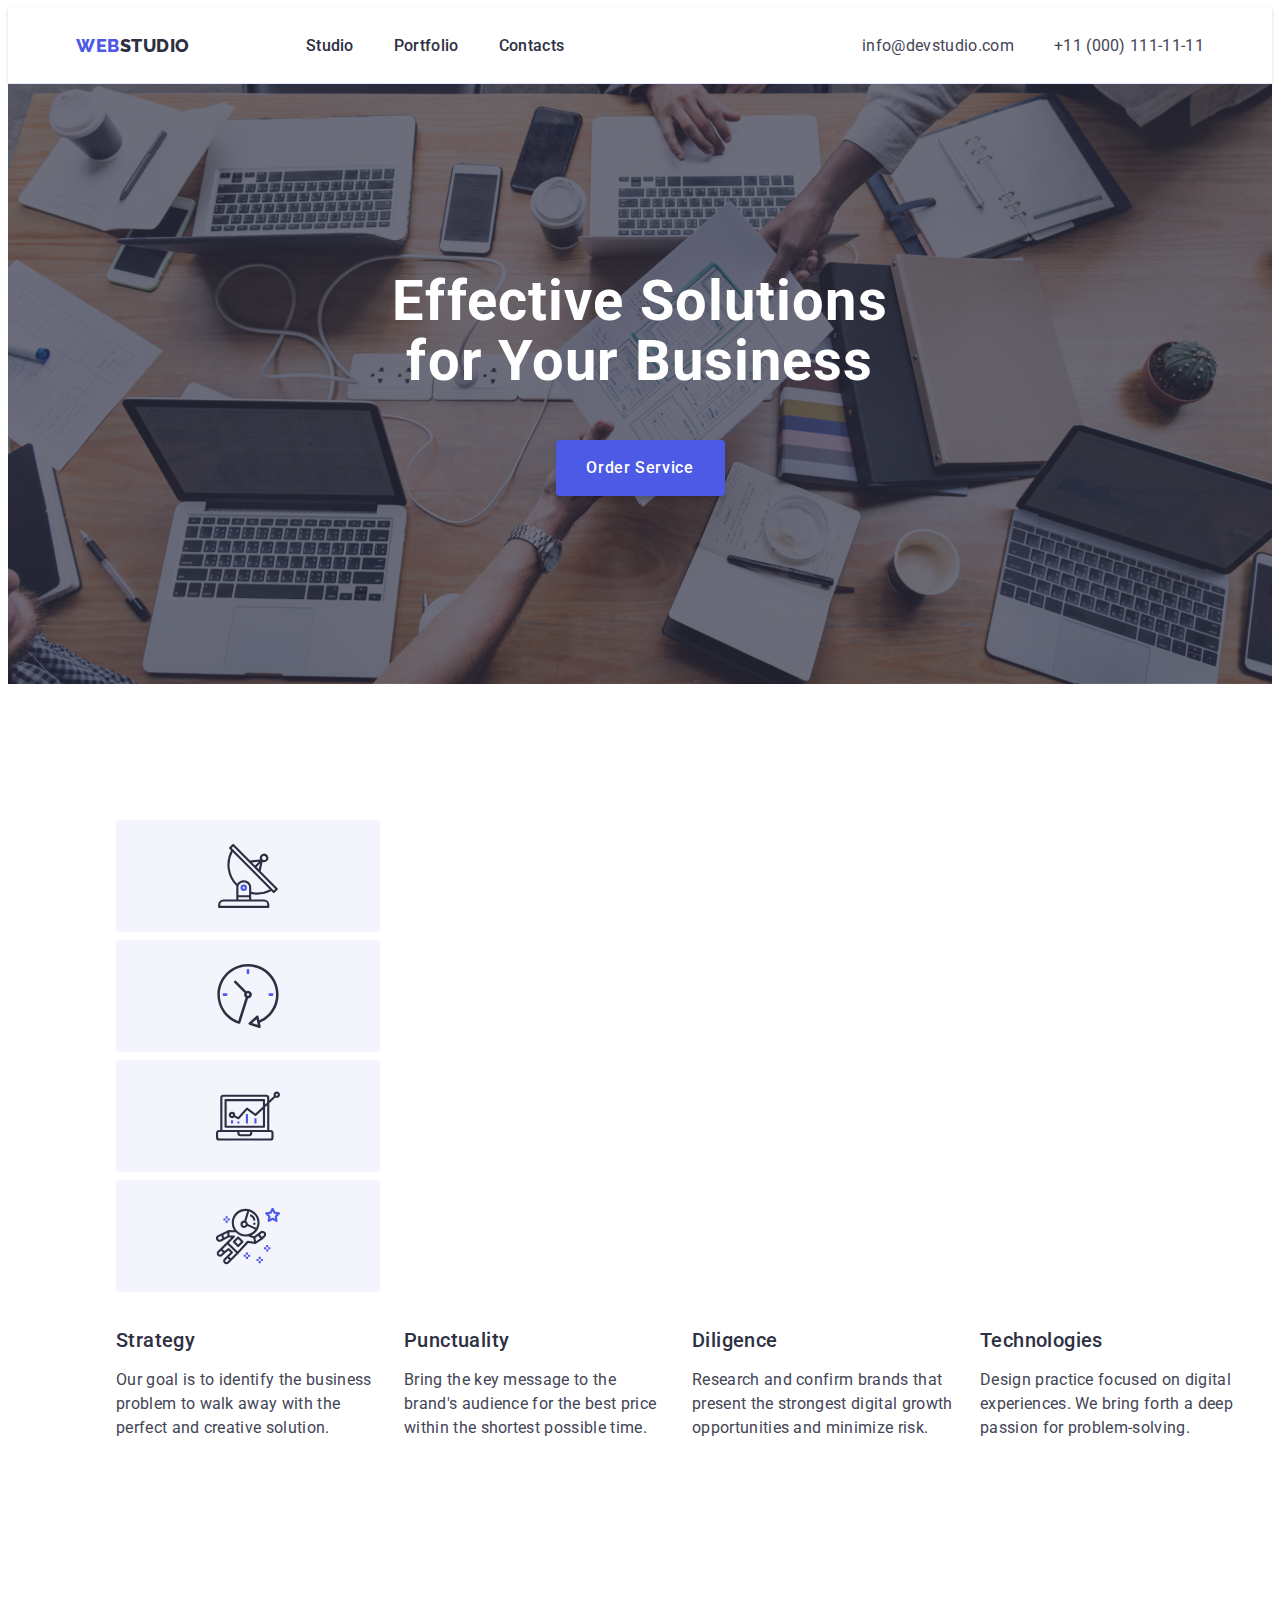
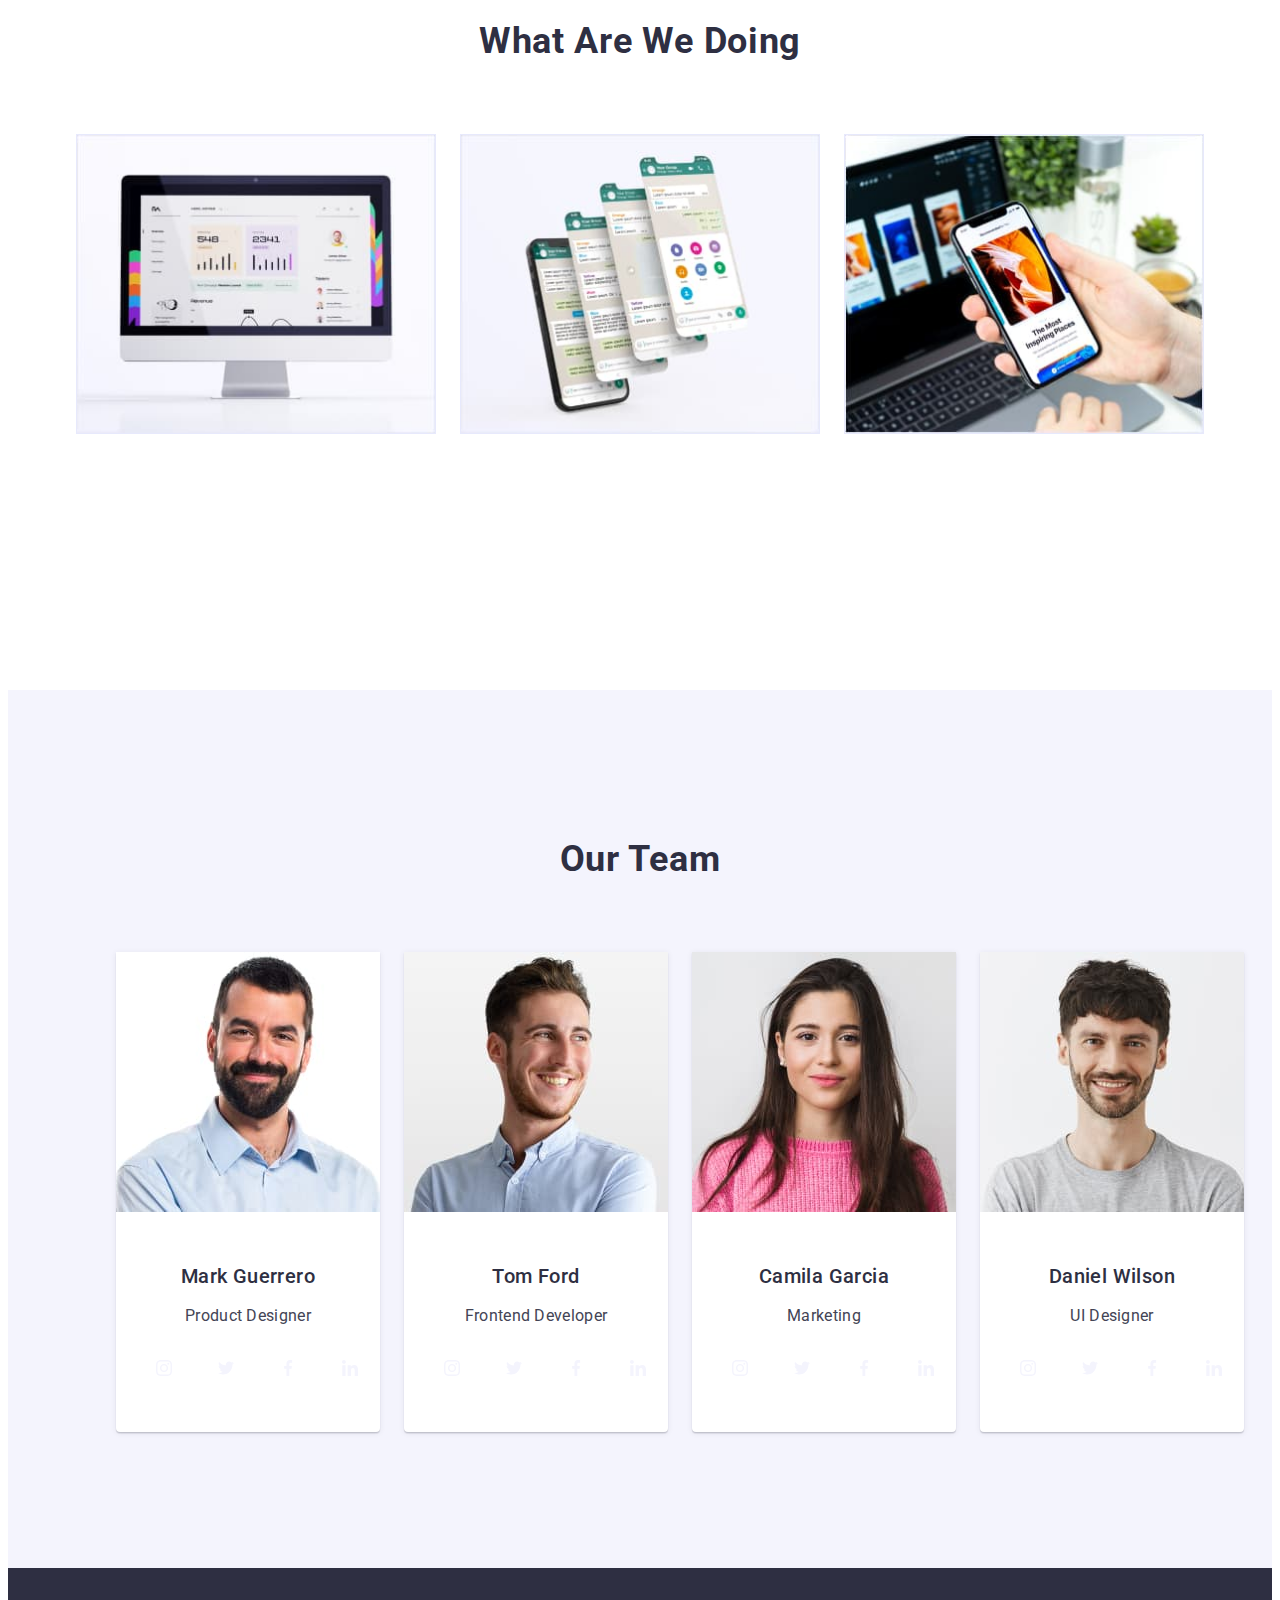
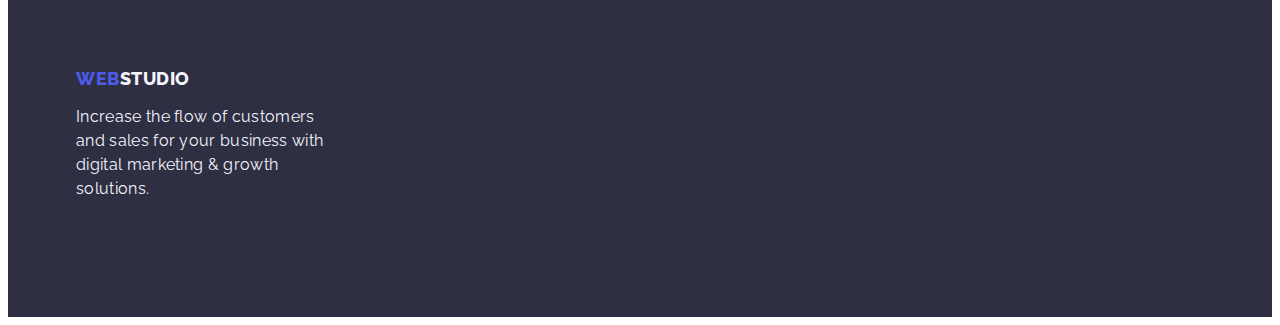
==== index.html @ eb7c5830 "Update index.html" ====
<!DOCTYPE html>
<html lang="en">
  <head>
    <meta charset="UTF-8" />
    <meta name="viewport" content="width=device-width, initial-scale=1.0" />
    <meta name="description" content="Effective Solutions for Your Business" />
    <meta
      name="keywords"
      content="webdesign, digital, content, frontend, marketing"
    />

    <link rel="preconnect" href="https://fonts.googleapis.com" />
    <link rel="preconnect" href="https://fonts.gstatic.com" crossorigin />
    <link
      href="https://fonts.googleapis.com/css2?family=Raleway:wght@100;700&family=Roboto:wght@400;500;700;900&display=swap"
      rel="stylesheet"
    />
    <title>WebStudio</title>
    <link
      rel="stylesheet"
      href="https://cdnjs.cloudflare.com/ajax/libs/modern-normalize/2.0.0/modern-normalize.min.css"
      integrity="sha512-4xo8blKMVCiXpTaLzQSLSw3KFOVPWhm/TRtuPVc4WG6kUgjH6J03IBuG7JZPkcWMxJ5huwaBpOpnwYElP/m6wg=="
      crossorigin="anonymous"
      referrerpolicy="no-referrer"
    />
    <link rel="stylesheet" href="./css/styles.css" />
  </head>
  <body>
    <!-- Hero Section -->
    <header class="header-section">
      <div class="header-container container">
        <nav class="header-navbar">
          <!-- Logo -->
          <a class="logo-web link" href="./index.html"
            >Web<span class="logo-studio">Studio</span></a
          >
          <!-- Navigation -->
          <ul class="header-navbar-list list">
            <li><a class="nav-link link" href="./index.html">Studio</a></li>
            <li>
              <a class="nav-link link" href="./portfolio.html">Portfolio</a>
            </li>
            <li><a class="nav-link link" href="">Contacts</a></li>
          </ul>
        </nav>
        <!-- Address -->
        <address class="header-address list">
          <ul class="hearder-address-elements list">
            <li>
              <a class="contact link" href="mailto:info@devstudio.com"
                >info@devstudio.com</a
              >
            </li>
            <li>
              <a class="contact link" href="tel:+110001111111"
                >+11 (000) 111-11-11</a
              >
            </li>
          </ul>
        </address>
      </div>
    </header>
    <main>
      <!-- Section 1 from Main -->
      <section class="first-section">
        <div class="container">
          <!-- Title -->
          <h1 class="first-section-title">
            Effective Solutions for Your Business
          </h1>
          <!-- Button -->
          <button type="button" class="first-section-button pointer">
            Order Service
          </button>
        </div>
      </section>
      <!-- Section 2 from Main -->
      <section class="second-section">
        <div class="container">
          <h2 class="visually-hidden">NU ESTE UN TITLU!</h2>
          <ul class="list">
            <li>
              <div class="svg-container">
                <svg width="64" height="64">
                  <use href="./images/icons.svg#icon-antenna-1" />
                </svg>
              </div>
            </li>
            <li>
              <div class="svg-container">
                <svg width="64" height="64">
                  <use href="./images/icons.svg#icon-clock-1" />
                </svg>
              </div>
            </li>
            <li>
              <div class="svg-container">
                <svg width="64" height="64">
                  <use href="./images/icons.svg#icon-diagram-1" />
                </svg>
              </div>
            </li>
            <li>
              <div class="svg-container">
                <svg width="64" height="64">
                  <use href="./images/icons.svg#icon-astronaut-1" />
                </svg>
              </div>
            </li>
          </ul>
          <ul class="second-section-list list">
            <li class="second-section-listli list">
              <h3 class="second-section-list-title">Strategy</h3>
              <p class="second-section-list-paragraf">
                Our goal is to identify the business problem to walk away with
                the perfect and creative solution.
              </p>
            </li>
            <li class="second-section-listli list">
              <h3 class="second-section-list-title">Punctuality</h3>
              <p class="second-section-list-paragraf">
                Bring the key message to the brand's audience for the best price
                within the shortest possible time.
              </p>
            </li>
            <li class="second-section-listli list">
              <h3 class="second-section-list-title">Diligence</h3>
              <p class="second-section-list-paragraf">
                Research and confirm brands that present the strongest digital
                growth opportunities and minimize risk.
              </p>
            </li>
            <li class="second-section-listli list">
              <h3 class="second-section-list-title">Technologies</h3>
              <p class="second-section-list-paragraf">
                Design practice focused on digital experiences. We bring forth a
                deep passion for problem-solving.
              </p>
            </li>
          </ul>
        </div>
      </section>
      <!-- Section 3 from Main -->
      <section class="third-section">
        <div class="container">
          <h2 class="third-section-main-title">What are we doing</h2>
          <ul class="third-section-list list">
            <li class="third-section-listli list">
              <img
                class="images"
                src="./images/rectangle1.jpg"
                alt="rectangle1"
                width="360"
              />
            </li>
            <li class="third-section-listli list">
              <img
                class="images"
                src="./images/rectangle2.jpg"
                alt="rectangle2"
                width="360"
              />
            </li>
            <li class="third-section-listli list">
              <img
                class="images"
                src="./images/rectangle3.jpg"
                alt="rectangle3"
                width="360"
              />
            </li>
          </ul>
        </div>
      </section>
      <!-- Section 4 from Main -->
      <section class="fourth-section-main">
        <div class="container">
          <h2 class="forth-section-main-title">Our Team</h2>
          <ul class="fourth-section-list list">
            <li class="fourth-section">
              <img
                class="images"
                src="./images/img1.jpg"
                alt="Mark Guerrero"
                width="264"
                height="260"
              />
              <div class="forth-section-div">
                <h3 class="forth-section-h-titles">Mark Guerrero</h3>
                <p class="forth-section-paragraf">Product Designer</p>
                <ul class="social-media list">
                  <li class="social-media-icons">
                    <a href="social-media-link">
                    <svg width="16" height="16" class="social-media-icon-fill">
                      <use href="./images/icons.svg#icon-instagram-2" />
                    </svg>
                  </a>
                  </li>
                  <li class="social-media-icons">
                    <a href="social-media-link">
                    <svg width="16" height="16" class="social-media-icon-fill">
                      <use href="./images/icons.svg#icon-twitter-1" />
                    </svg>
                  </a>
                  </li>
                  <li class="social-media-icons">
                    <a href="social-media-link">
                    <svg width="16" height="16" class="social-media-icon-fill">
                      <use href="./images/icons.svg#icon-facebook-1" />
                    </svg>
                  </a>
                  </li>
                  <li class="social-media-icons">
                    <a href="social-media-link">
                    <svg width="16" height="16" class="social-media-icon-fill">
                      <use href="./images/icons.svg#icon-linkedin-1" />
                    </svg>
                  </a>
                  </li>
                </ul>
              </div>
            </li>
            <li class="fourth-section">
              <img
                class="images"
                src="./images/img2.jpg"
                alt="Tom Ford"
                width="264"
                height="260"
              />
              <div class="forth-section-div">
                <h3 class="forth-section-h-titles">Tom Ford</h3>
                <p class="forth-section-paragraf">Frontend Developer</p>
                <ul class="social-media list">
                  <li class="social-media-icons">
                    <a href="social-media-link">
                    <svg width="16" height="16" class="social-media-icon-fill">
                      <use href="./images/icons.svg#icon-instagram-2" />
                    </svg>
                  </a>
                  </li>
                  <li class="social-media-icons">
                    <a href="social-media-link">
                    <svg width="16" height="16" class="social-media-icon-fill">
                      <use href="./images/icons.svg#icon-twitter-1" />
                    </svg>
                  </a>
                  </li>
                  <li class="social-media-icons">
                    <a href="social-media-link">
                    <svg width="16" height="16" class="social-media-icon-fill">
                      <use href="./images/icons.svg#icon-facebook-1" />
                    </svg>
                  </a>
                  </li>
                  <li class="social-media-icons">
                    <a href="social-media-link">
                    <svg width="16" height="16" class="social-media-icon-fill">
                      <use href="./images/icons.svg#icon-linkedin-1" />
                    </svg>
                  </a>
                  </li>
                </ul>
              </div>
            </li>
            <li class="fourth-section">
              <img
                class="images"
                src="./images/img3.jpg"
                alt="Camila Garcia"
                width="264"
                height="260"
              />
              <div class="forth-section-div">
                <h3 class="forth-section-h-titles">Camila Garcia</h3>
                <p class="forth-section-paragraf">Marketing</p>
                <ul class="social-media list">
                  <li class="social-media-icons">
                    <a href="social-media-link">
                    <svg width="16" height="16" class="social-media-icon-fill">
                      <use href="./images/icons.svg#icon-instagram-2" />
                    </svg>
                  </a>
                  </li>
                  <li class="social-media-icons">
                    <a href="social-media-link">
                    <svg width="16" height="16" class="social-media-icon-fill">
                      <use href="./images/icons.svg#icon-twitter-1" />
                    </svg>
                  </a>
                  </li>
                  <li class="social-media-icons">
                    <a href="social-media-link">
                    <svg width="16" height="16" class="social-media-icon-fill">
                      <use href="./images/icons.svg#icon-facebook-1" />
                    </svg>
                  </a>
                  </li>
                  <li class="social-media-icons">
                    <a href="social-media-link">
                    <svg width="16" height="16" class="social-media-icon-fill">
                      <use href="./images/icons.svg#icon-linkedin-1" />
                    </svg>
                  </a>
                  </li>
                </ul>
              </div>
            </li>
            <li class="fourth-section">
              <img
                class="images"
                src="./images/img4.jpg"
                alt="Daniel Wilson"
                width="264"
                height="260"
              />
              <div class="forth-section-div">
                <h3 class="forth-section-h-titles">Daniel Wilson</h3>
                <p class="forth-section-paragraf">UI Designer</p>
                <ul class="social-media list">
                  <li class="social-media-icons">
                    <a href="social-media-link">
                    <svg width="16" height="16" class="social-media-icon-fill">
                      <use href="./images/icons.svg#icon-instagram-2" />
                    </svg>
                  </a>
                  </li>
                  <li class="social-media-icons">
                    <a href="social-media-link">
                    <svg width="16" height="16" class="social-media-icon-fill">
                      <use href="./images/icons.svg#icon-twitter-1" />
                    </svg>
                  </a>
                  </li>
                  <li class="social-media-icons">
                    <a href="social-media-link">
                    <svg width="16" height="16" class="social-media-icon-fill">
                      <use href="./images/icons.svg#icon-facebook-1" />
                    </svg>
                  </a>
                  </li>
                  <li class="social-media-icons">
                    <a href="social-media-link">
                    <svg width="16" height="16" class="social-media-icon-fill">
                      <use href="./images/icons.svg#icon-linkedin-1" />
                    </svg>
                  </a>
                  </li>
                </ul>
              </div>
            </li>
          </ul>
        </div>
      </section>
    </main>
    <!-- Footer -->
    <footer class="footer">
      <div class="container">
        <a class="logo-web-footer logo-web link" href="./index.html"
          >Web<span class="logo-studio-footer">Studio</span>
        </a>
        <p class="footer-paragraf">
          Increase the flow of customers and sales for your business with
          digital marketing & growth solutions.
        </p>
      </div>
    </footer>
  </body>
</html>
---- css/styles.css ----
:root {
  --header-font-family: "Roboto", sans-serif;
  --logo-font-family: "Raleway", sans-serif;
  --brand-color-navy-blue: #2e2f42;
  --brand-color-iris: #4d5ae5;
  --brand-color-slate: #434455;
  --brand-color-ocean: #404bbf;
  --brand-color-cloud: #f4f4fd;
  --brand-color-cornflower: #e7e9fc;
}
/* Global styles */
body {
  background-color: #ffffffff;
  font-family: var(--header-font-family);
  color: var(--brand-color-slate);
}

*,
::before,
::after {
  box-sizing: border-box;
}

/* Classes */
.list {
  list-style: none;
}

.link:hover,
.link:focus {
  color: var(--brand-color-ocean);
}

.images {
  display: block;
  max-width: 100%;
}

.header-section {
  border-bottom: 1px solid var(--brand-color-cornflower);
  box-shadow: 0px 2px 1px rgba(46, 47, 66, 0.08),
    0px 1px 1px rgba(46, 47, 66, 0.16), 0px 1px 6px rgba(46, 47, 66, 0.08);
}

.header-container {
  display: flex;
  align-items: center;
  padding: 24px 156px;
  justify-content: space-between;
}

.container {
  width: 1158px;
  margin: 0 auto;
  padding: 0 15px;
}

.header-navbar {
  display: flex;
  align-items: center;
}

.header-navbar-list {
  display: flex;
  gap: 40px;
}

.logo-web {
  display: inline-block;
  font-weight: 800;
  font-size: 18px;
  line-height: 1.17;
  letter-spacing: 0.54px;
  color: var(--brand-color-iris);
  font-family: "Raleway", sans-serif;
  text-transform: uppercase;
  text-decoration: none;
  margin-right: 76px;
}

.logo-studio {
  color: var(--brand-color-navy-blue);
  font-size: 18px;
  line-height: 1.17;
  letter-spacing: 0.54px;
  text-transform: uppercase;
  font-weight: 800px;
  font-family: var(--logo-font-family);
}

.header-navbar-list {
  display: flex;
  margin-top: 25.5px;
  margin-bottom: 25.5px;
}

.nav-link {
  color: var(--brand-color-navy-blue);
  font-size: 16px;
  font-weight: 500;
  line-height: 24px;
  letter-spacing: 0.02em;
  text-decoration: none;
  padding: 24px 0;
}

.nav-link:hover {
  color: var(--brand-color-ocean);
}

.nav-link:focus {
  color: var(--brand-color-ocean);
}

.header-address {
  color: var(--brand-color-slate);
  font-style: normal;
  font-size: 16px;
  line-height: 150%;
  letter-spacing: 0.32px;
}

.hearder-address-elements {
  display: flex;
  gap: 40px;
  padding-left: 251px;
}

.header-address:hover,
.header-address:focus {
  color: var(--brand-color-cloud);
}
.contact {
  color: var(--brand-color-slate);
  font-size: 16px;
  font-weight: 400;
  line-height: 24px;
  letter-spacing: 0.02em;
  font-style: normal;
  text-decoration: none;
}

.row-list {
  background-color: #ffffffff;
}

.button-filters {
  font-family: var(--header-font-family);
  border: none;
  color: var(--brand-color-iris);
  font-size: 16px;
  font-weight: 500;
  line-height: 1.5;
  letter-spacing: 0.04em;
  cursor: pointer;
  background: var(--brand-color-cloud);
  padding: 12px 24px;
  border: 1px solid var(--brand-color-cornflower);
  border-radius: 4px;
}

.button-filters:hover,
.button-filters:focus {
  background: var(--brand-color-ocean);
  color: #ffffffff;
  border: 0px solid rgba(0, 0, 0, 0);
  box-shadow: 0px 3px 1px rgba(0, 0, 0, 0.1), 0px 2px 1px rgba(0, 0, 0, 0.08),
    0px 2px 2px rgba(0, 0, 0, 0.12);
  box-shadow: 0px 3px 1px rgba(0, 0, 0, 0.1), 0px 2px 1px rgba(0, 0, 0, 0.08),
    0px 2px 2px rgba(0, 0, 0, 0.12);
}

.pointer {
  cursor: pointer;
}

.row-one {
  display: block;
  text-decoration: none;
}

.row-one:hover,
.row-one:focus {
  box-shadow: 0px 1px 6px rgba(46, 47, 66, 0.08),
    0px 1px 1px rgba(46, 47, 66, 0.16), 0px 2px 1px rgba(46, 47, 66, 0.08);
  box-shadow: 0px 1px 6px rgba(46, 47, 66, 0.08),
    0px 1px 1px rgba(46, 47, 66, 0.16), 0px 2px 1px rgba(46, 47, 66, 0.08);
}

.row-header {
  color: var(--brand-color-navy-blue);
  font-size: 20px;
  font-weight: 500;
  line-height: 1.2;
  letter-spacing: 0.4px;
  font-style: normal;
  margin-bottom: 8px;
}

.row-paragraf {
  color: var(--brand-color-slate);
  font-size: 16px;
  font-weight: 400;
  line-height: 1.5;
  letter-spacing: 0.32px;
  font-style: normal;
}

/* Portfolio */

.porfolio-main-section {
  padding-top: 96px;
  padding-bottom: 120px;
}

.portfolio-button-list {
  display: flex;
  justify-content: center;
  gap: 24px;
  margin-bottom: 72px;
}

.portfolio-button-sublist {
  display: flex;
  justify-content: center;
  align-items: center;
}

.portfolio-row-section-list {
  display: flex;
  flex-wrap: wrap;
  column-gap: 24px;
  row-gap: 48px;
}

.portfolio-row-list {
  flex-basis: calc((100% - 48px) / 3);
  text-decoration: none;
}

.portfolio-div-section {
  padding: 32px 16px;
  border: 1px solid var(--brand-color-cornflower);
  border-top: none;
}

/* Footer symols */

.footer {
  font-family: var(--logo-font-family);
  background-color: var(--brand-color-navy-blue);
  display: flex;
  padding: 100px 0;
}

.logo-web-footer {
  display: inline-block;
}

.footer-paragraf {
  color: var(--brand-color-cloud);
  font-size: 16px;
  font-style: normal;
  font-weight: 400;
  line-height: 1.5;
  letter-spacing: 0.32px;
  width: 264px;
}

.logo-studio-footer {
  color: var(--brand-color-cloud);
  font-size: 18px;
  font-style: "Raleway", sans-serif;
  line-height: 1.17;
  letter-spacing: 0.54px;
  text-transform: uppercase;
  font-weight: 800px;
  font-family: "Raleway", sans-serif;
  margin-bottom: 16px;
}

/* index.html */

/* Section 1 from main - index.html */

.first-section {
  --header-image-bg-color: rgba(46, 47, 66, 0.7);

  background-image: linear-gradient(
      var(--header-image-bg-color),
      var(--header-image-bg-color)
    ),
    url("../images/people-office1.jpg");
  background-repeat: no-repeat;
  background-position: center;
  background-size: cover;
  color: white;
  display: flex;
  text-align: center;
  padding: 188px 0;
  max-width: 1440px;
}

.first-section-title {
  font-family: var(--header-font-family);
  font-size: 56px;
  font-style: normal;
  text-align: center;
  font-weight: 700;
  line-height: 1.07;
  letter-spacing: 0.02em;
  max-width: 496px;
  padding-bottom: 48px;
  margin: 0 auto;
}

.first-section-button {
  font-family: var(--header-font-family);
  font-size: 16px;
  font-weight: 500;
  line-height: 24px;
  letter-spacing: 0.04em;
  background-color: var(--brand-color-iris);
  color: #ffffff;
  display: block;
  min-width: 169px;
  height: 56px;
  border: none;
  border-radius: 4px;
  box-shadow: 0px 4px 4px 0px rgba(0, 0, 0, 0.15);
  margin: 0 auto;
}

.first-section-button:hover,
.first-section-button:focus {
  background-color: var(--brand-color-ocean);
}
/* Section 2 from main - index.html */

.second-section {
  padding: 120px 0px;
  display: flex;
  flex-direction: row;
}

.svg-container {
  display: flex;
  align-items: center;
  justify-content: center;
  width: 264px;
  height: 112px;
  background-color: var(--brand-color-cloud);
  border-radius: 4px;
  margin-bottom: 8px;
}

.visually-hidden {
  position: absolute;
  width: 1px;
  height: 1px;
  margin: -1px;
  border: 0;
  padding: 0;
  white-space: nowrap;
  clip-path: inset(100%);
  clip: rect(0 0 0 0);
  overflow: hidden;
}

.second-section-list {
  display: flex;
  gap: 24px;
}

.second-section-listli {
  width: calc((100% - 72px) / 4);
  width: 100%;
  min-width: 264px;
  flex-direction: column;
  align-items: flex-start;
  gap: 8px;
}

.second-section-list-title {
  font-weight: 500;
  font-size: 20px;
  line-height: 1.2;
  letter-spacing: 0.4px;
  color: var(--brand-color-navy-blue);
  font-style: normal;
  background-color: #ffffffff;
  margin-bottom: 8px;
}

.second-section-list-paragraf {
  font-size: 16px;
  font-style: normal;
  font-weight: 400;
  line-height: 1.5;
  letter-spacing: 0.32px;
  color: var(--brand-color-slate);
}

/* Section 3 from main - index.html */

.third-section {
  display: flex;
  flex-direction: column;
  flex-wrap: wrap;
  padding-bottom: 120px;
}

.third-section-main-title {
  font-size: 36px;
  line-height: 1.11;
  letter-spacing: 0.72px;
  text-transform: capitalize;
  color: var(--brand-color-navy-blue);
  text-align: center;
  display: flex;
  flex-direction: column;
  margin-bottom: 72px;
}

.third-section-list {
  display: flex;
  flex-direction: row;
  width: 1128px;
  gap: 24px;
  justify-content: center;
  align-items: center;
  padding-bottom: 120px;
  padding-left: 156px;
  padding-right: 156px;
}

.third-section-listli {
  width: calc((100% - 48px) / 3);
  width: 100%;
  min-width: 360px;
  border: 1px solid var(--brand-color-cornflower);
  display: inline-flex;
  flex-direction: column;
  align-items: flex-start;
}

/* Section 4 from main - index.html */

.fourth-section-main {
  background: var(--brand-color-cloud);
  padding: 120px 0;
}

.fourth-section-list {
  background-color: var(--brand-color-cloud);
  display: flex;
  gap: 24px;
}

.fourth-section {
  background-color: #ffffffff;
  border-radius: 0px 0px 4px 4px;
  box-shadow: 0px 2px 1px 0px rgba(46, 47, 66, 0.08),
    0px 1px 1px 0px rgba(46, 47, 66, 0.16),
    0px 1px 6px 0px rgba(46, 47, 66, 0.08);
  width: calc((100% - 48px) / 3);
  width: 100%;
  min-width: 264px;
}

.forth-section-main-title {
  color: var(--brand-color-navy-blue);
  font-size: 36px;
  font-weight: 700px;
  line-height: 1.11;
  letter-spacing: 0.72px;
  text-align: center;
  text-transform: capitalize;
  margin-bottom: 72px;
}

.fourth-section-list {
  display: flex;
  flex-direction: row;
  gap: 24px;
}

.forth-section-div {
  padding: 32px 0;
}

.forth-section-h-titles {
  color: var(--brand-color-navy-blue);
  text-align: center;
  font-family: var(--header-font-family);
  font-size: 20px;
  font-weight: 500;
  line-height: 1.2;
  letter-spacing: 0.4px;
  margin-bottom: 8px;
}

.forth-section-paragraf {
  color: var(--brand-color-slate);
  text-align: center;
  font-family: var(--header-font-family);
  line-height: 150%;
  letter-spacing: 0.32px;
  margin-bottom: 32px;
}

.social-media {
  display: flex;
  justify-content: center;
  gap: 24px;
}

.social-media-icons {
  width: 40px;
  height: 40px;
}

.social-media-link {
  width: 100%;
  height: 100%;
  background-color: var(--brand-color-iris);
  border-radius: 50%;
  display: flex;
  align-items: center;
  align-items: center;
}

.social-media-link:hover,
.social-media-link:focus {
  background-color: var(--brand-color-ocean);
  background-color: var(--brand-color-ocean);
}

.social-media-icon-fill {
  fill: var(--brand-color-cloud);
}
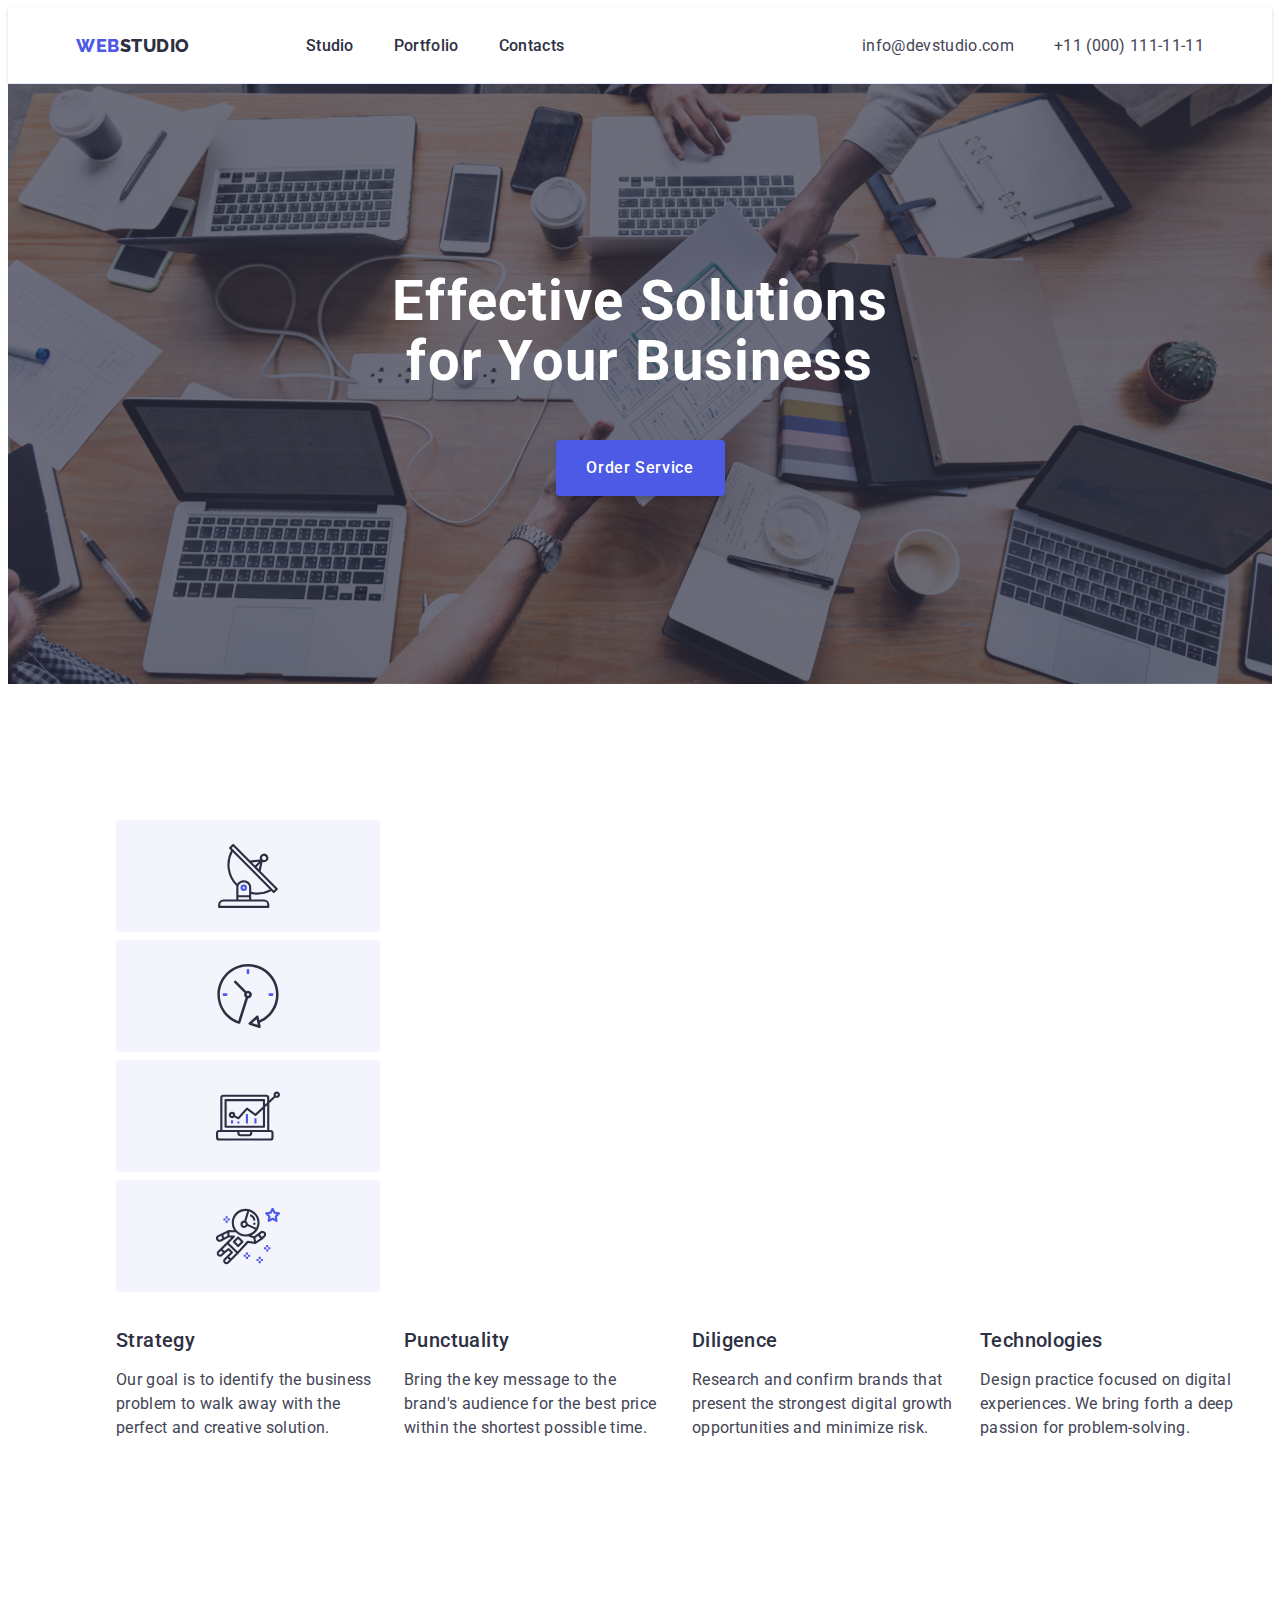
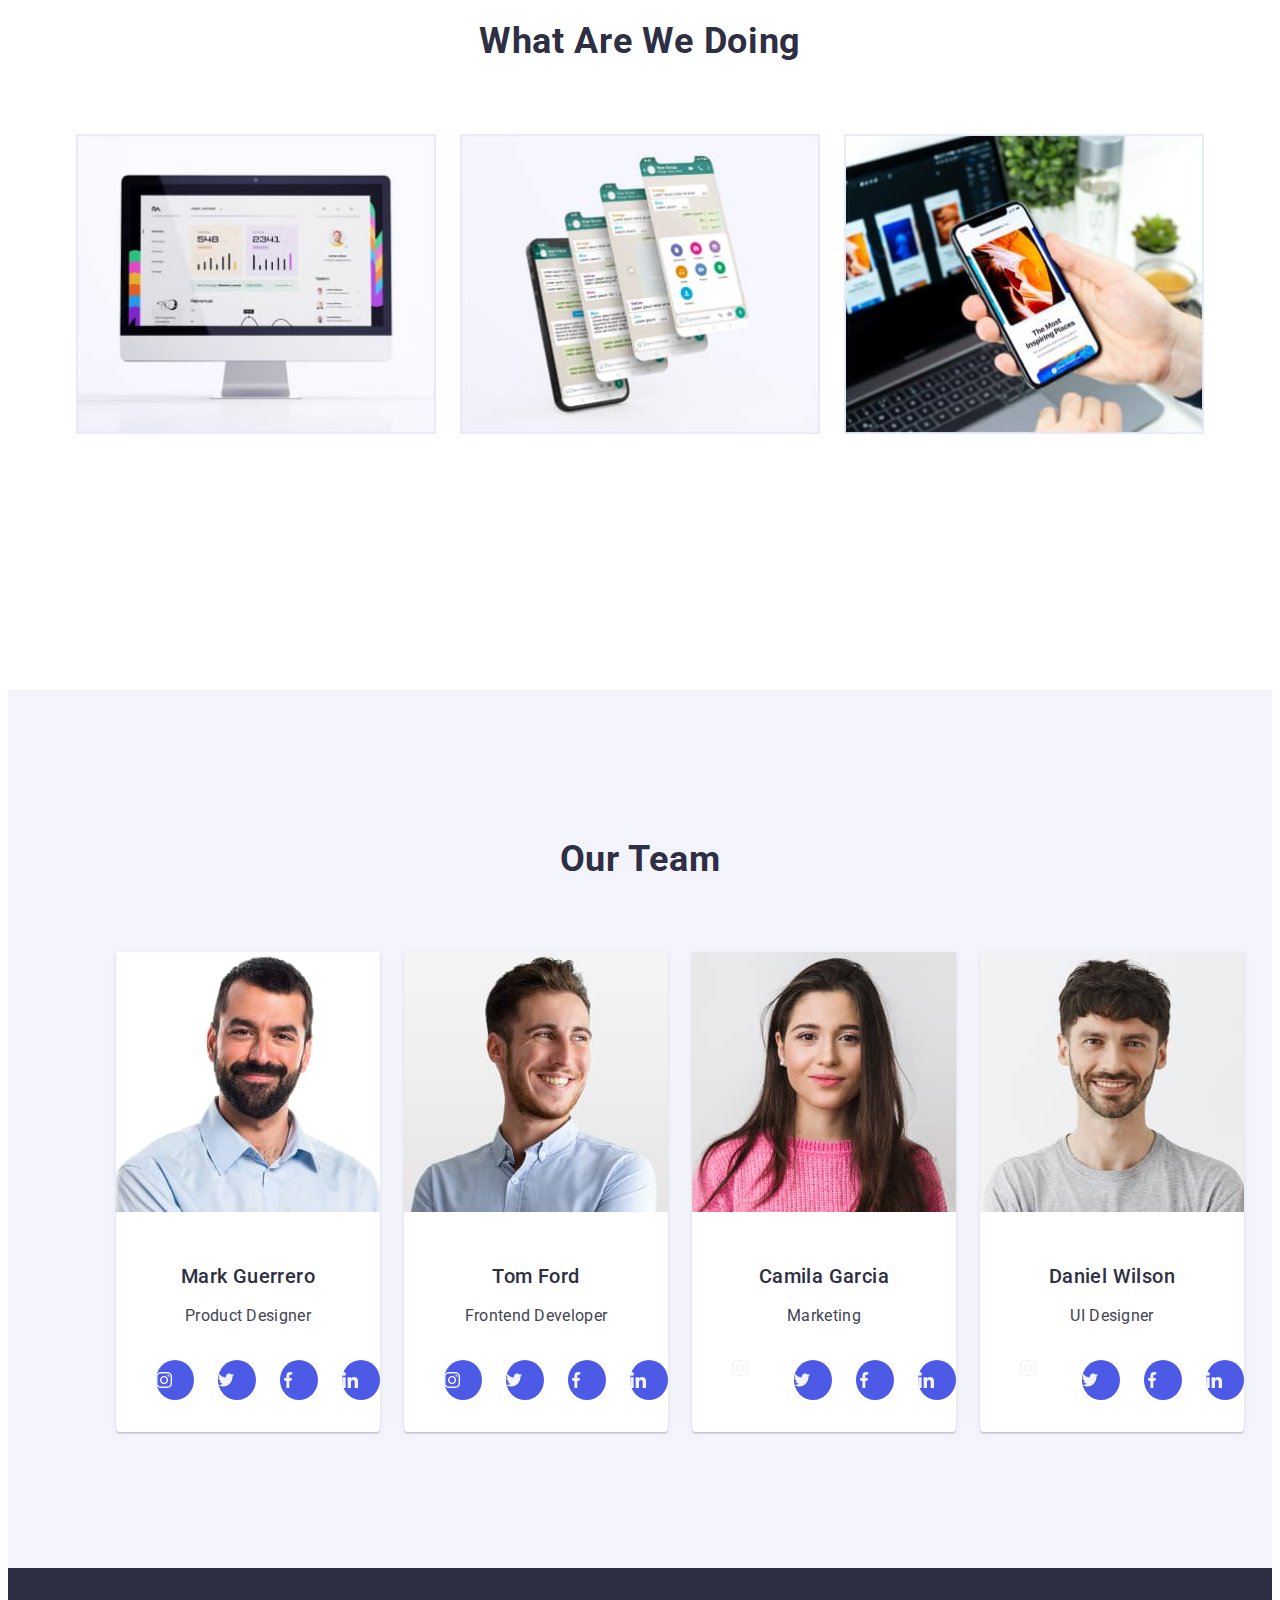
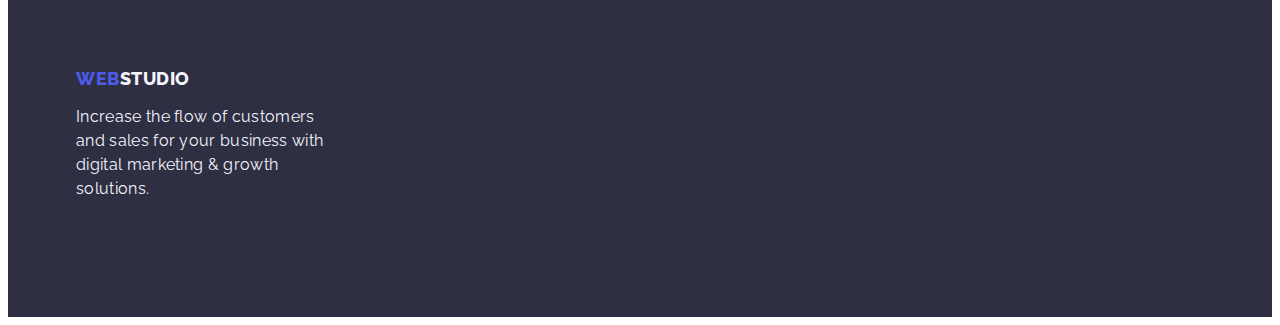
==== commit 1c97ce09: "Update index.html" ====
--- a/index.html
+++ b/index.html
@@ -190,28 +190,28 @@
                 <p class="forth-section-paragraf">Product Designer</p>
                 <ul class="social-media list">
                   <li class="social-media-icons">
-                    <a href="social-media-link">
+                    <a href="" class="social-media-link">
                     <svg width="16" height="16" class="social-media-icon-fill">
                       <use href="./images/icons.svg#icon-instagram-2" />
                     </svg>
                   </a>
                   </li>
                   <li class="social-media-icons">
-                    <a href="social-media-link">
+                    <a href="" class="social-media-link">
                     <svg width="16" height="16" class="social-media-icon-fill">
                       <use href="./images/icons.svg#icon-twitter-1" />
                     </svg>
                   </a>
                   </li>
                   <li class="social-media-icons">
-                    <a href="social-media-link">
+                    <a href="" class="social-media-link">
                     <svg width="16" height="16" class="social-media-icon-fill">
                       <use href="./images/icons.svg#icon-facebook-1" />
                     </svg>
                   </a>
                   </li>
                   <li class="social-media-icons">
-                    <a href="social-media-link">
+                    <a href="" class="social-media-link">
                     <svg width="16" height="16" class="social-media-icon-fill">
                       <use href="./images/icons.svg#icon-linkedin-1" />
                     </svg>
@@ -233,28 +233,28 @@
                 <p class="forth-section-paragraf">Frontend Developer</p>
                 <ul class="social-media list">
                   <li class="social-media-icons">
-                    <a href="social-media-link">
+                    <a href="" class="social-media-link">
                     <svg width="16" height="16" class="social-media-icon-fill">
                       <use href="./images/icons.svg#icon-instagram-2" />
                     </svg>
                   </a>
                   </li>
                   <li class="social-media-icons">
-                    <a href="social-media-link">
+                    <a href="" class="social-media-link">
                     <svg width="16" height="16" class="social-media-icon-fill">
                       <use href="./images/icons.svg#icon-twitter-1" />
                     </svg>
                   </a>
                   </li>
                   <li class="social-media-icons">
-                    <a href="social-media-link">
+                    <a href="" class="social-media-link">
                     <svg width="16" height="16" class="social-media-icon-fill">
                       <use href="./images/icons.svg#icon-facebook-1" />
                     </svg>
                   </a>
                   </li>
                   <li class="social-media-icons">
-                    <a href="social-media-link">
+                    <a href="" class="social-media-link">
                     <svg width="16" height="16" class="social-media-icon-fill">
                       <use href="./images/icons.svg#icon-linkedin-1" />
                     </svg>
@@ -283,21 +283,21 @@
                   </a>
                   </li>
                   <li class="social-media-icons">
-                    <a href="social-media-link">
+                    <a href="" class="social-media-link">
                     <svg width="16" height="16" class="social-media-icon-fill">
                       <use href="./images/icons.svg#icon-twitter-1" />
                     </svg>
                   </a>
                   </li>
                   <li class="social-media-icons">
-                    <a href="social-media-link">
+                    <a href="" class="social-media-link">
                     <svg width="16" height="16" class="social-media-icon-fill">
                       <use href="./images/icons.svg#icon-facebook-1" />
                     </svg>
                   </a>
                   </li>
                   <li class="social-media-icons">
-                    <a href="social-media-link">
+                    <a href="" class="social-media-link">
                     <svg width="16" height="16" class="social-media-icon-fill">
                       <use href="./images/icons.svg#icon-linkedin-1" />
                     </svg>
@@ -326,21 +326,21 @@
                   </a>
                   </li>
                   <li class="social-media-icons">
-                    <a href="social-media-link">
+                    <a href="" class="social-media-link">
                     <svg width="16" height="16" class="social-media-icon-fill">
                       <use href="./images/icons.svg#icon-twitter-1" />
                     </svg>
                   </a>
                   </li>
                   <li class="social-media-icons">
-                    <a href="social-media-link">
+                    <a href="" class="social-media-link">
                     <svg width="16" height="16" class="social-media-icon-fill">
                       <use href="./images/icons.svg#icon-facebook-1" />
                     </svg>
                   </a>
                   </li>
                   <li class="social-media-icons">
-                    <a href="social-media-link">
+                    <a href="" class="social-media-link">
                     <svg width="16" height="16" class="social-media-icon-fill">
                       <use href="./images/icons.svg#icon-linkedin-1" />
                     </svg>
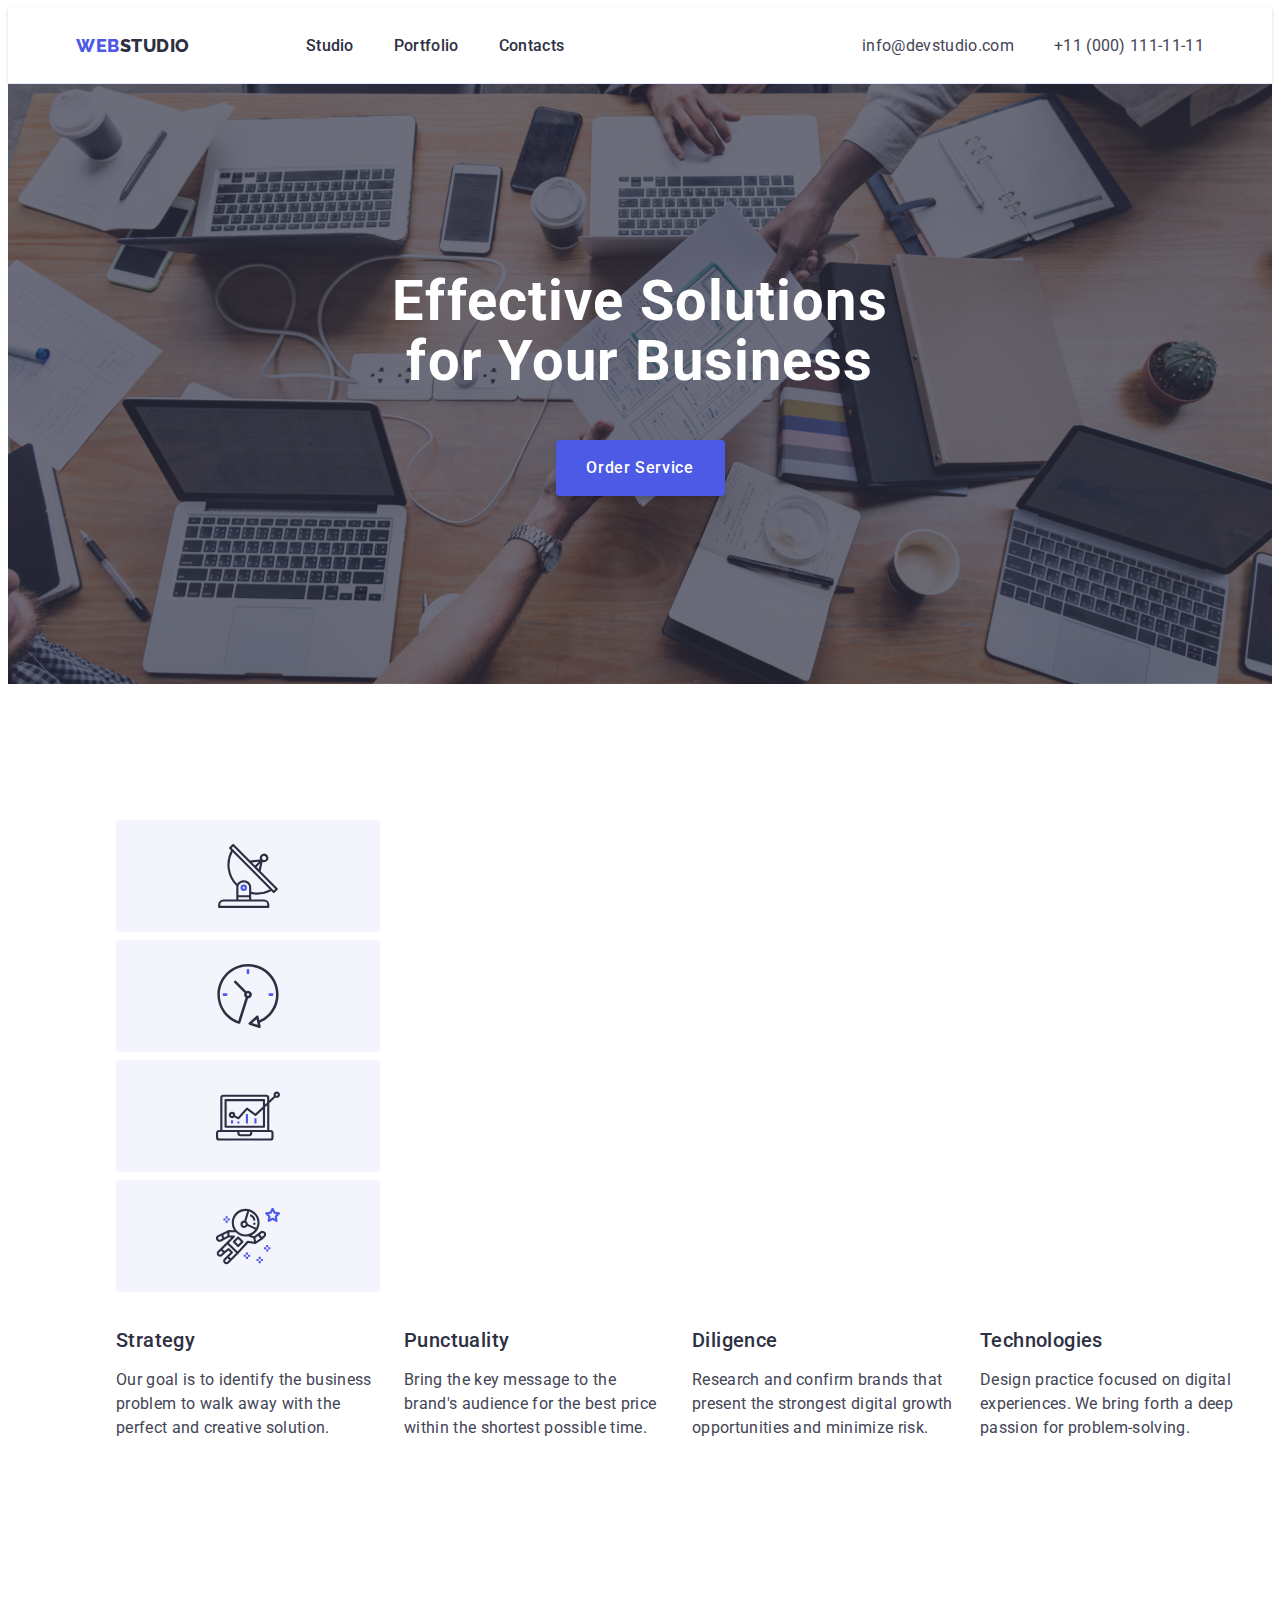
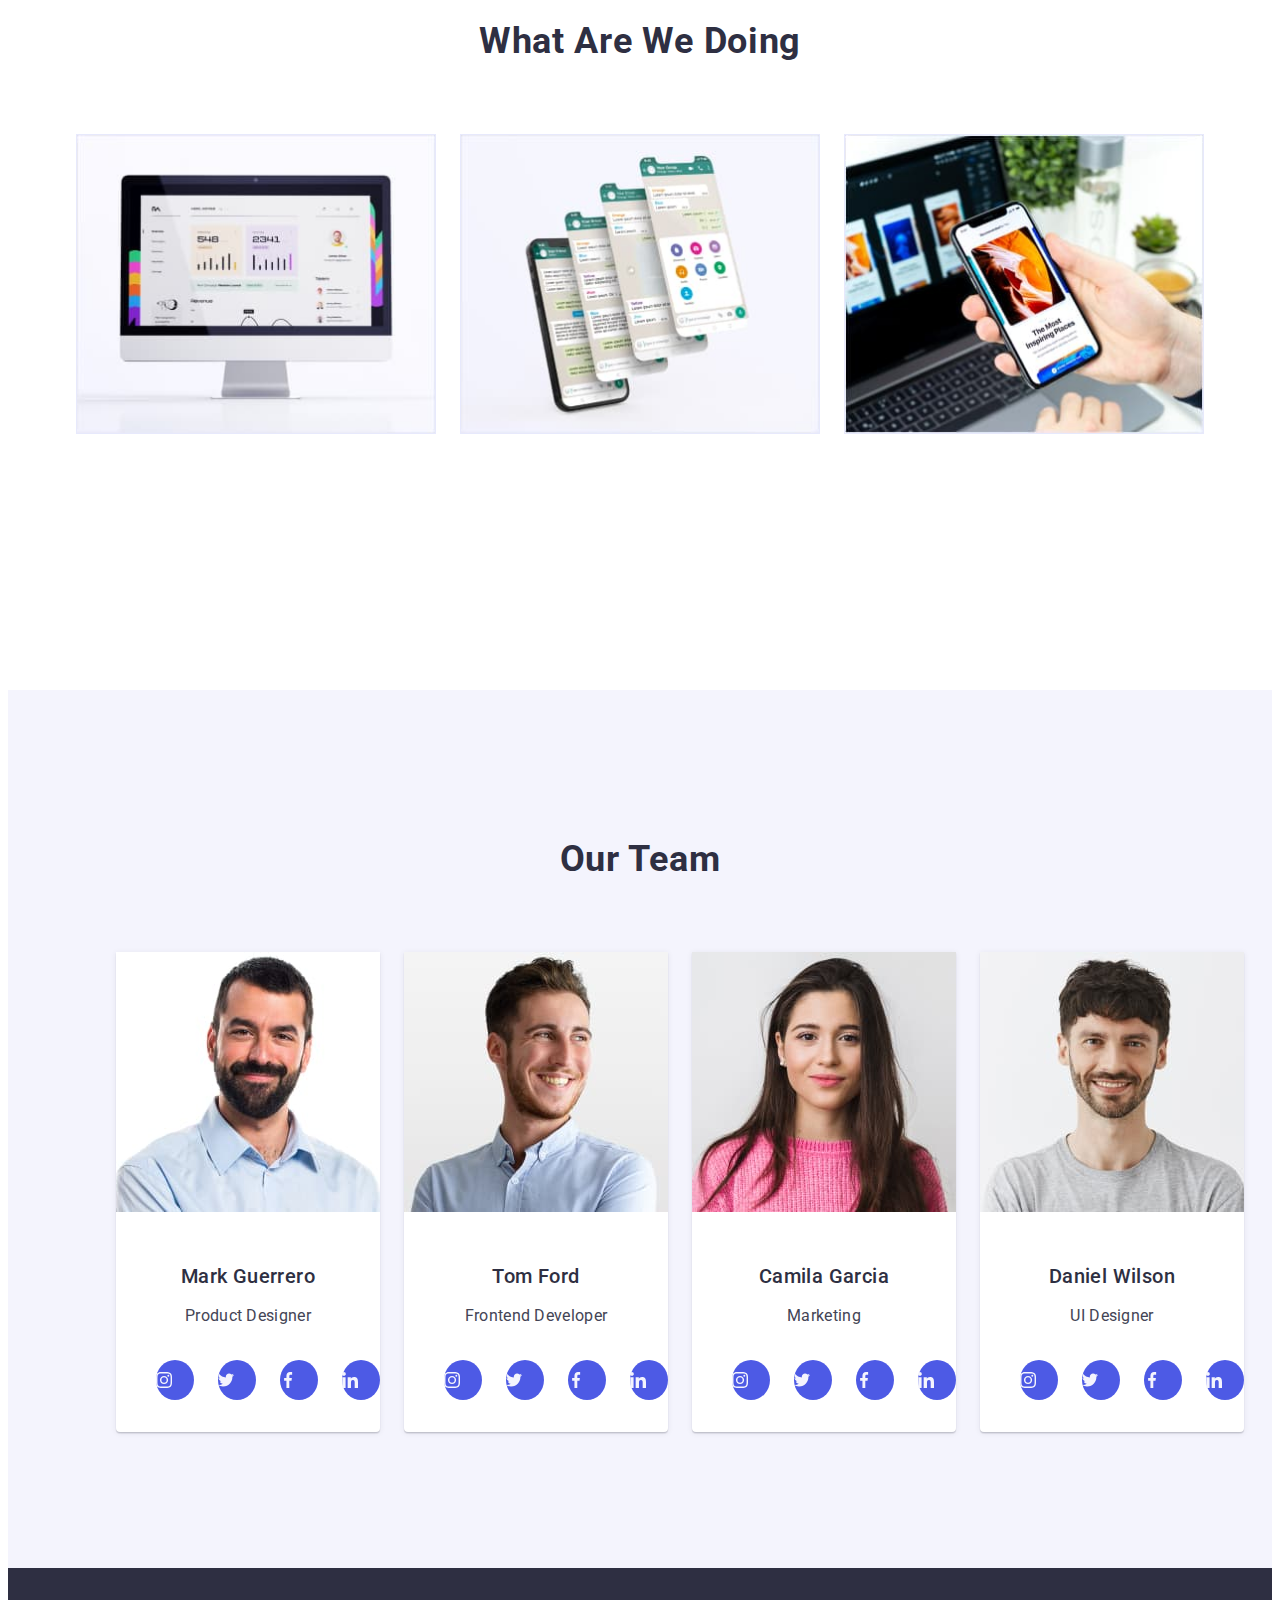
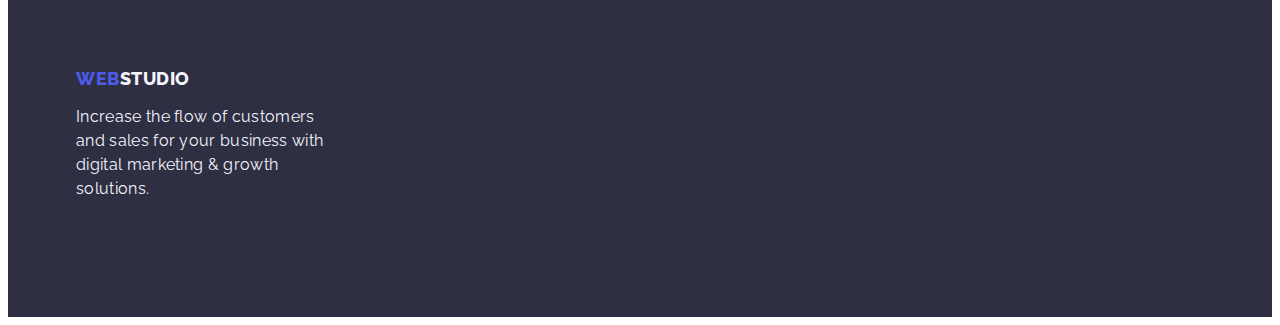
==== commit 59bd7399: "Update index.html" ====
--- a/index.html
+++ b/index.html
@@ -276,7 +276,7 @@
                 <p class="forth-section-paragraf">Marketing</p>
                 <ul class="social-media list">
                   <li class="social-media-icons">
-                    <a href="social-media-link">
+                    <a href="" class="social-media-link">
                     <svg width="16" height="16" class="social-media-icon-fill">
                       <use href="./images/icons.svg#icon-instagram-2" />
                     </svg>
@@ -319,7 +319,7 @@
                 <p class="forth-section-paragraf">UI Designer</p>
                 <ul class="social-media list">
                   <li class="social-media-icons">
-                    <a href="social-media-link">
+                    <a href="" class="social-media-link">
                     <svg width="16" height="16" class="social-media-icon-fill">
                       <use href="./images/icons.svg#icon-instagram-2" />
                     </svg>
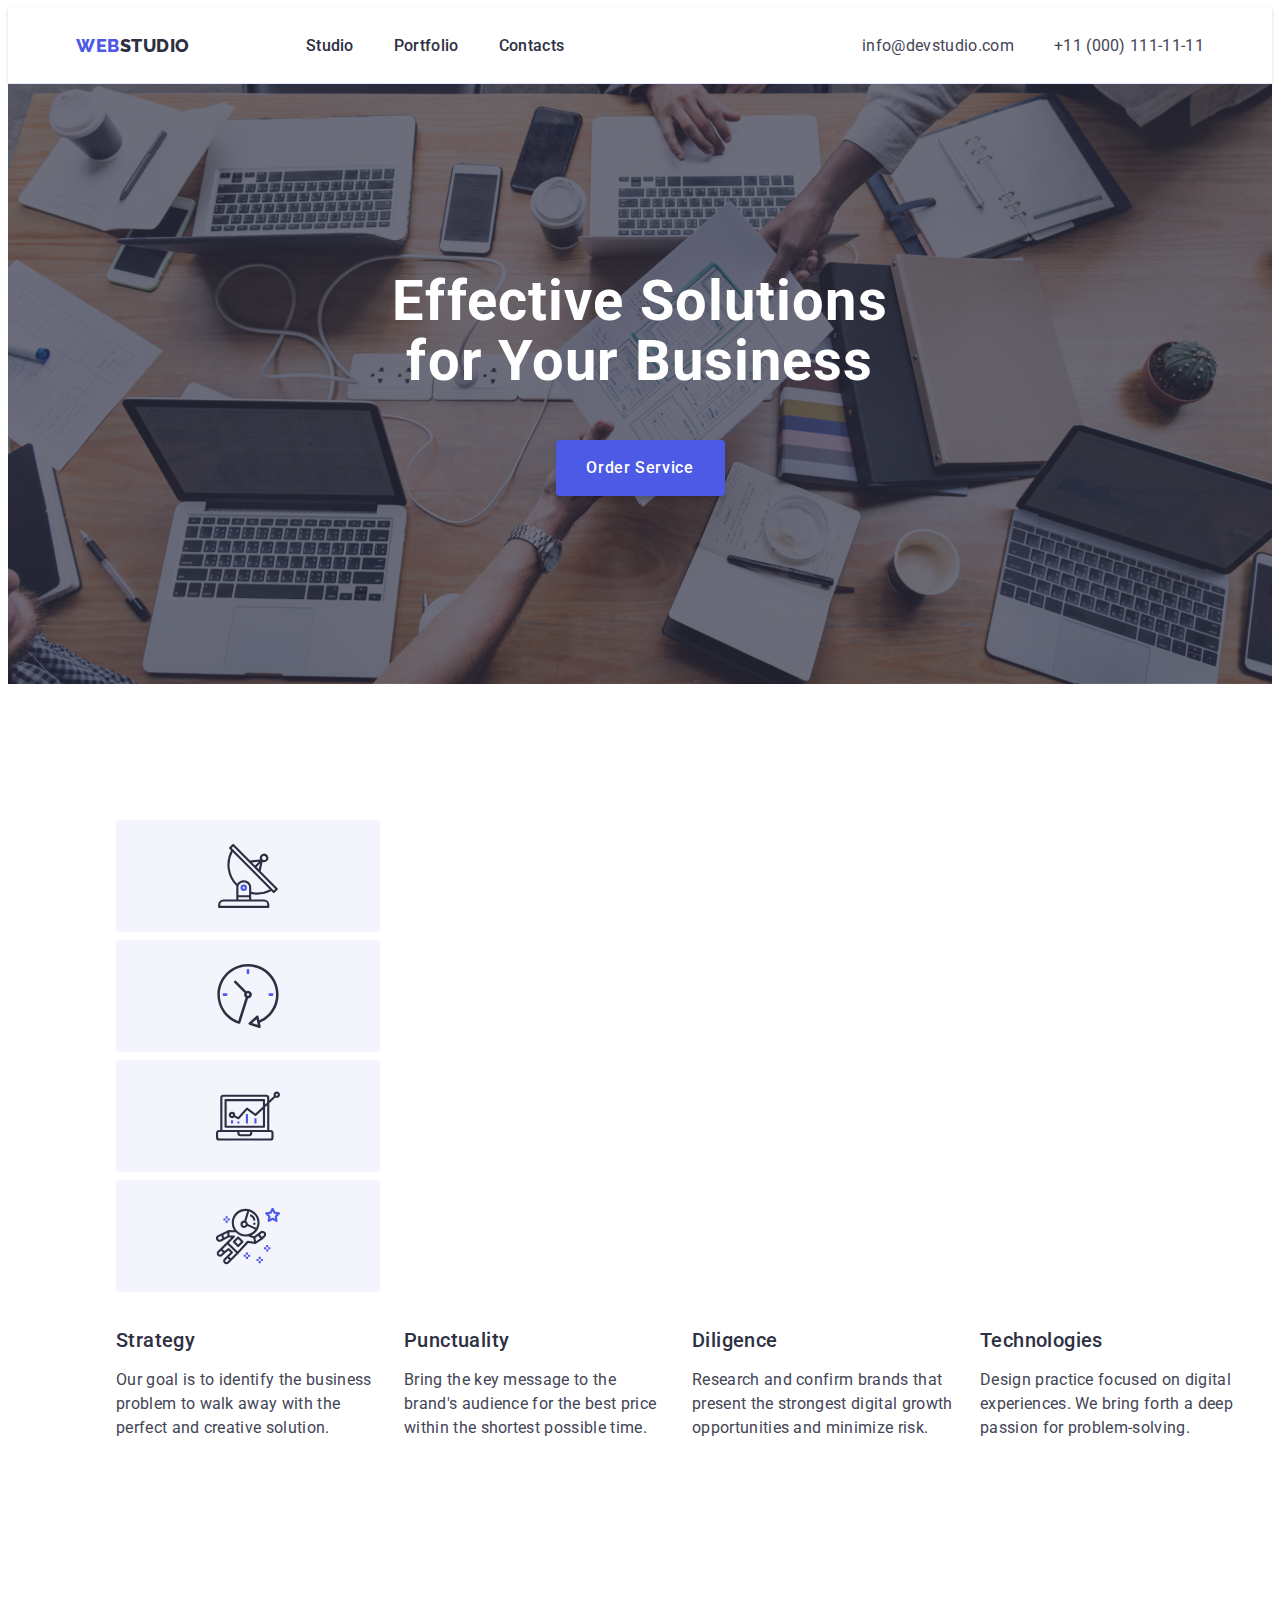
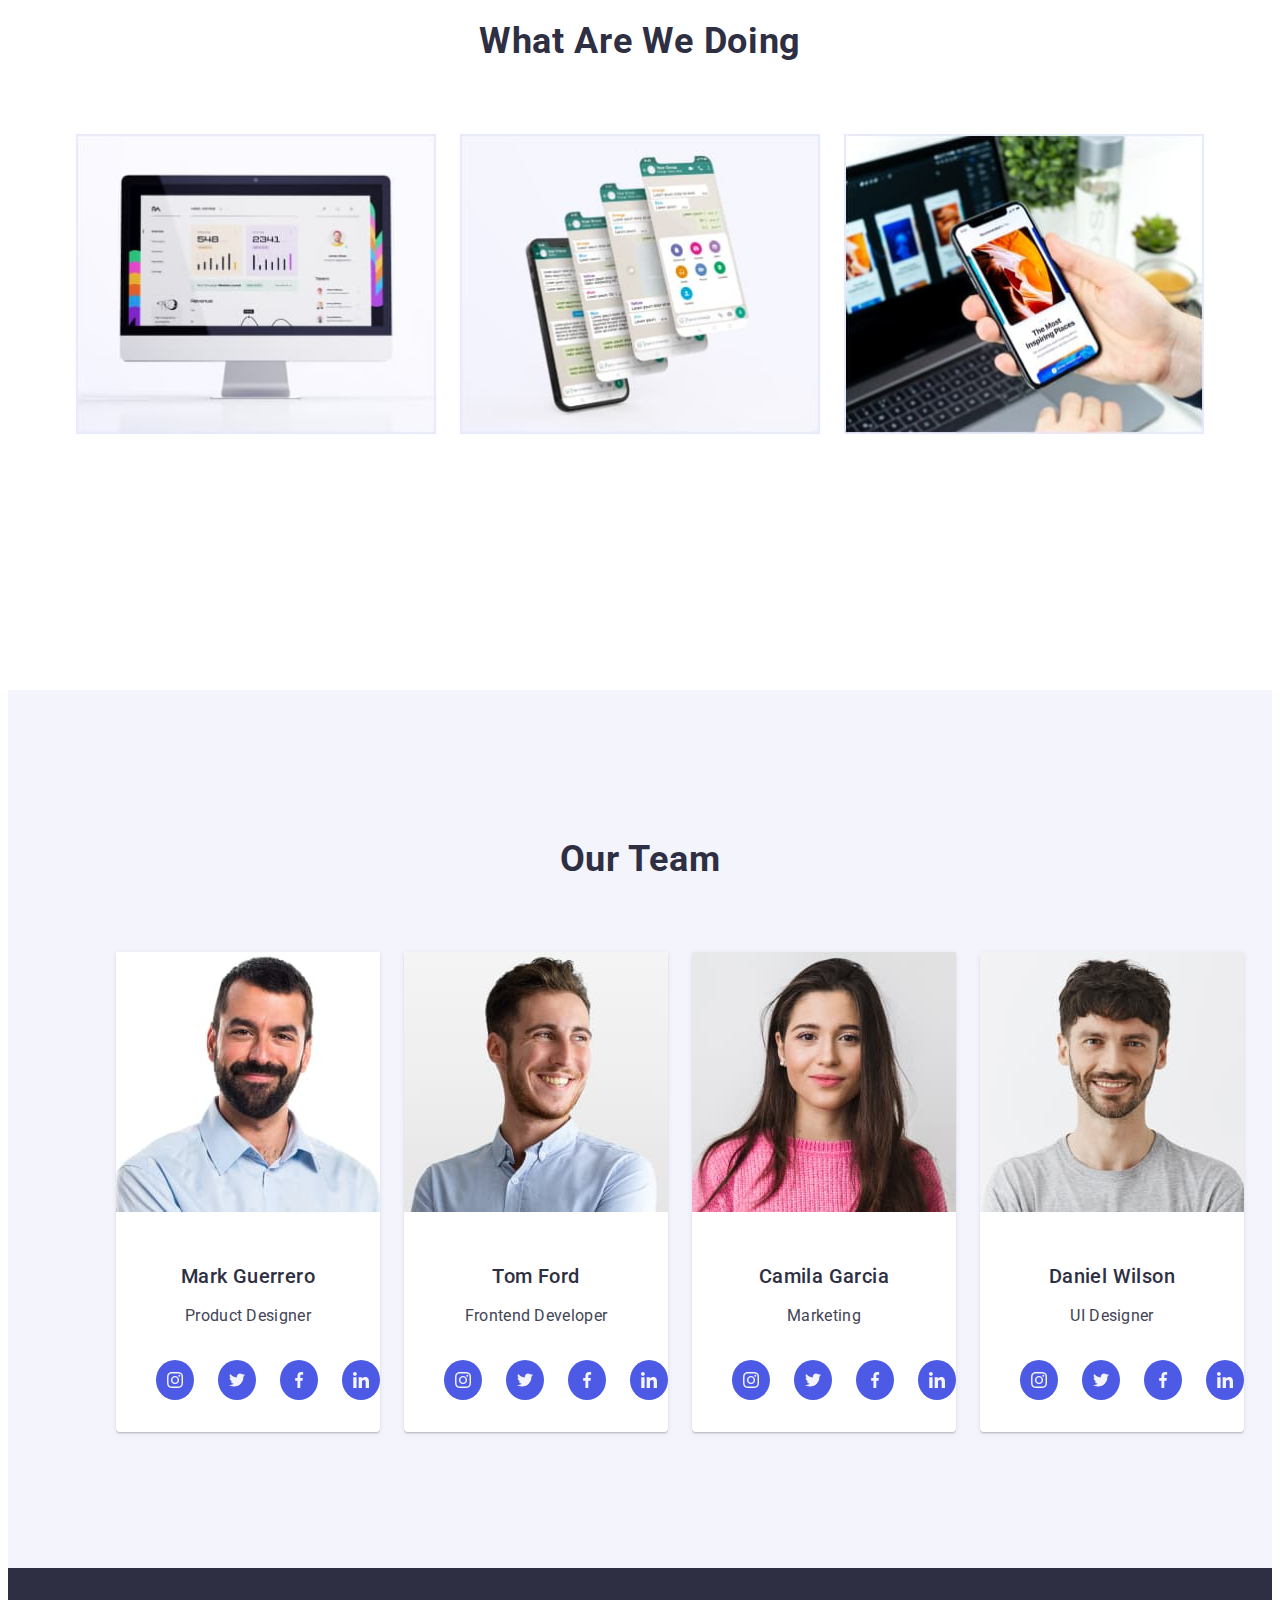
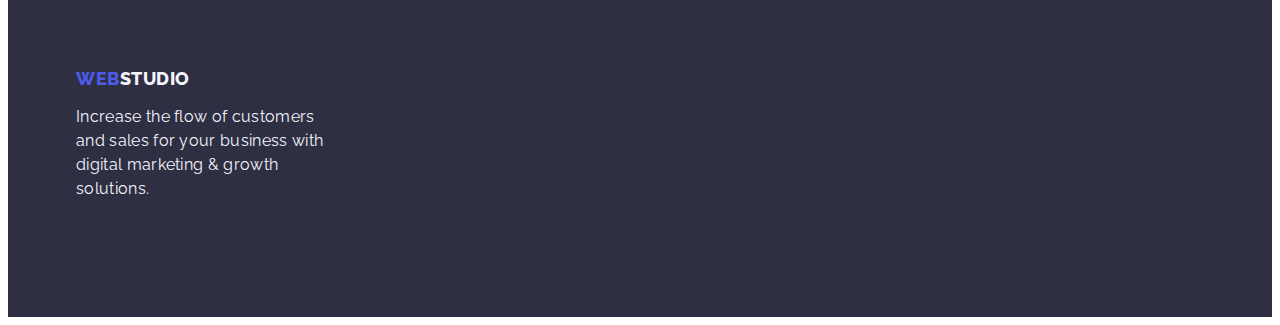
==== commit 868c00b9: "Update index.html" ====
--- a/index.html
+++ b/index.html
@@ -194,7 +194,7 @@
                     <svg width="16" height="16" class="social-media-icon-fill">
                       <use href="./images/icons.svg#icon-instagram-2" />
                     </svg>
-                  </a>
+                    </a>
                   </li>
                   <li class="social-media-icons">
                     <a href="" class="social-media-link">
--- a/css/styles.css
+++ b/css/styles.css
@@ -299,6 +299,7 @@
   text-align: center;
   padding: 188px 0;
   max-width: 1440px;
+  margin-inline: auto;
 }
 
 .first-section-title {
@@ -526,6 +527,7 @@
   background-color: var(--brand-color-iris);
   border-radius: 50%;
   display: flex;
+  justify-content: center;
   align-items: center;
   align-items: center;
 }
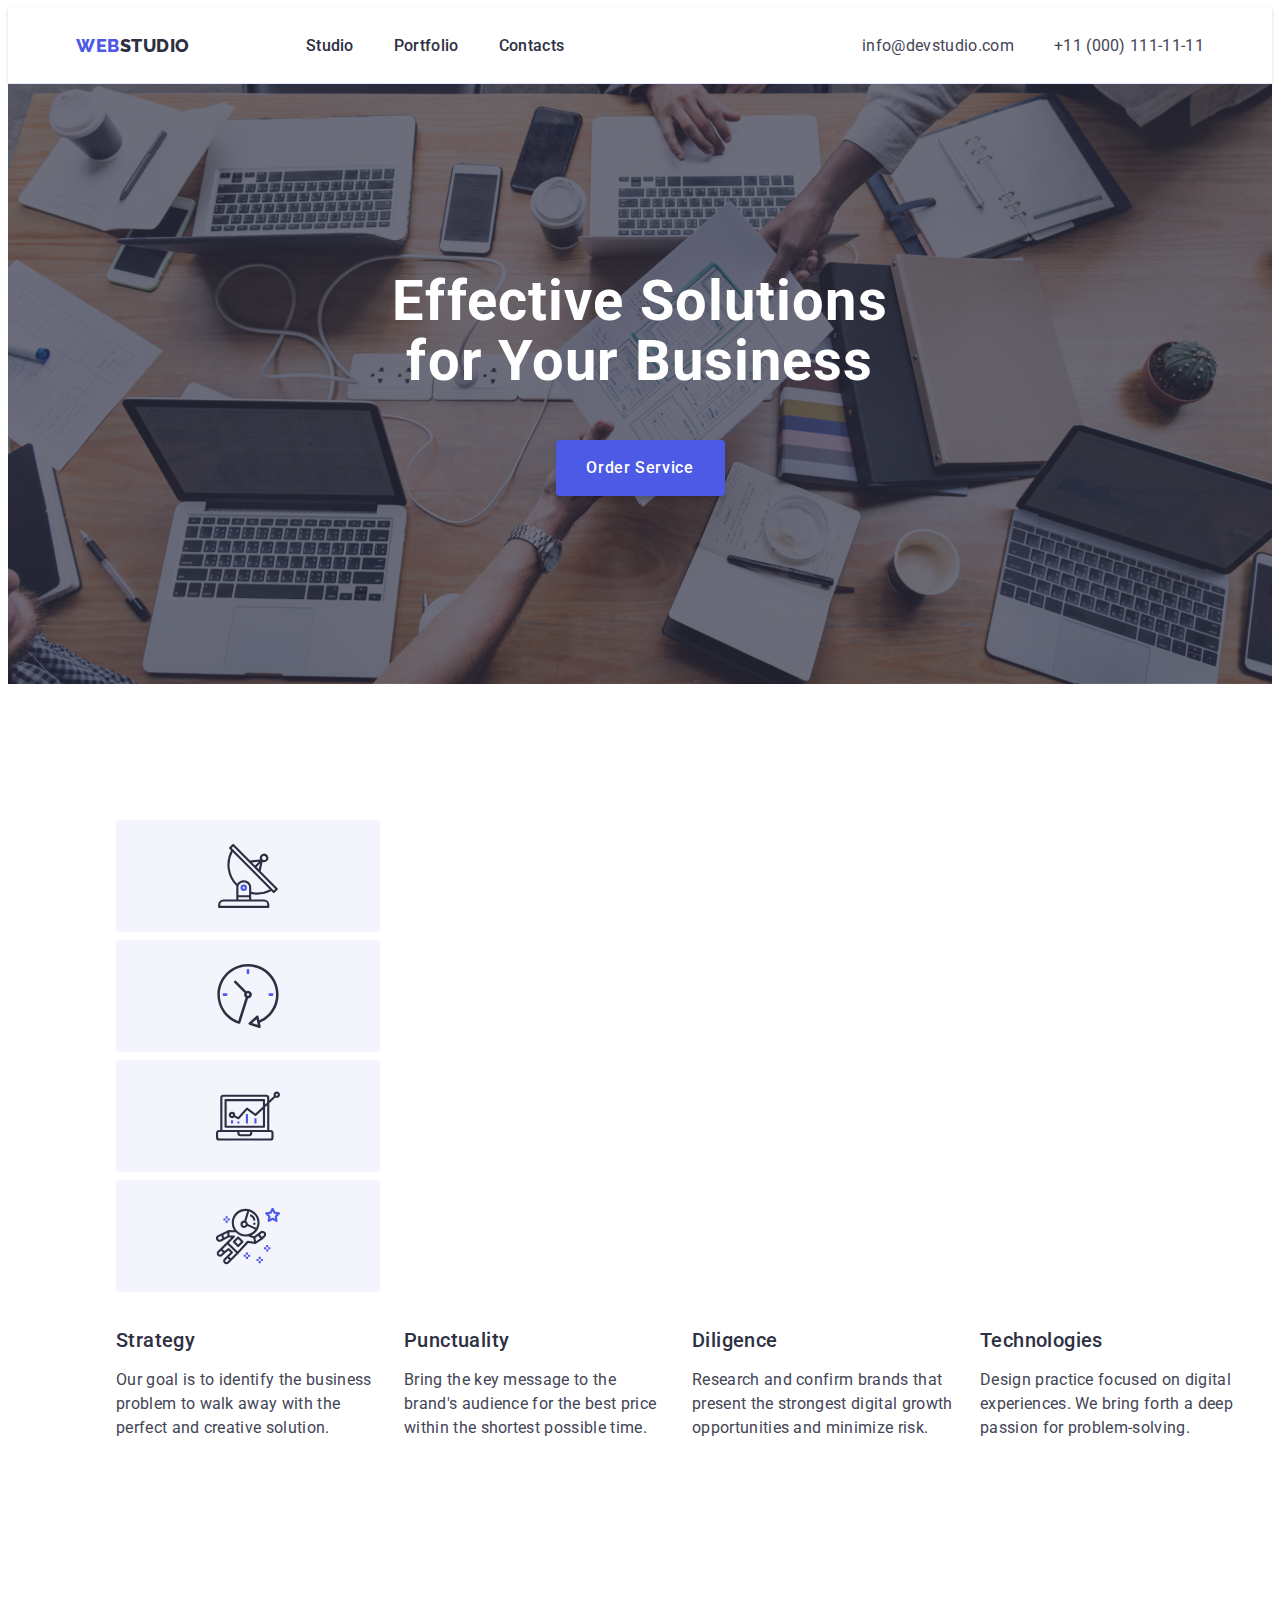
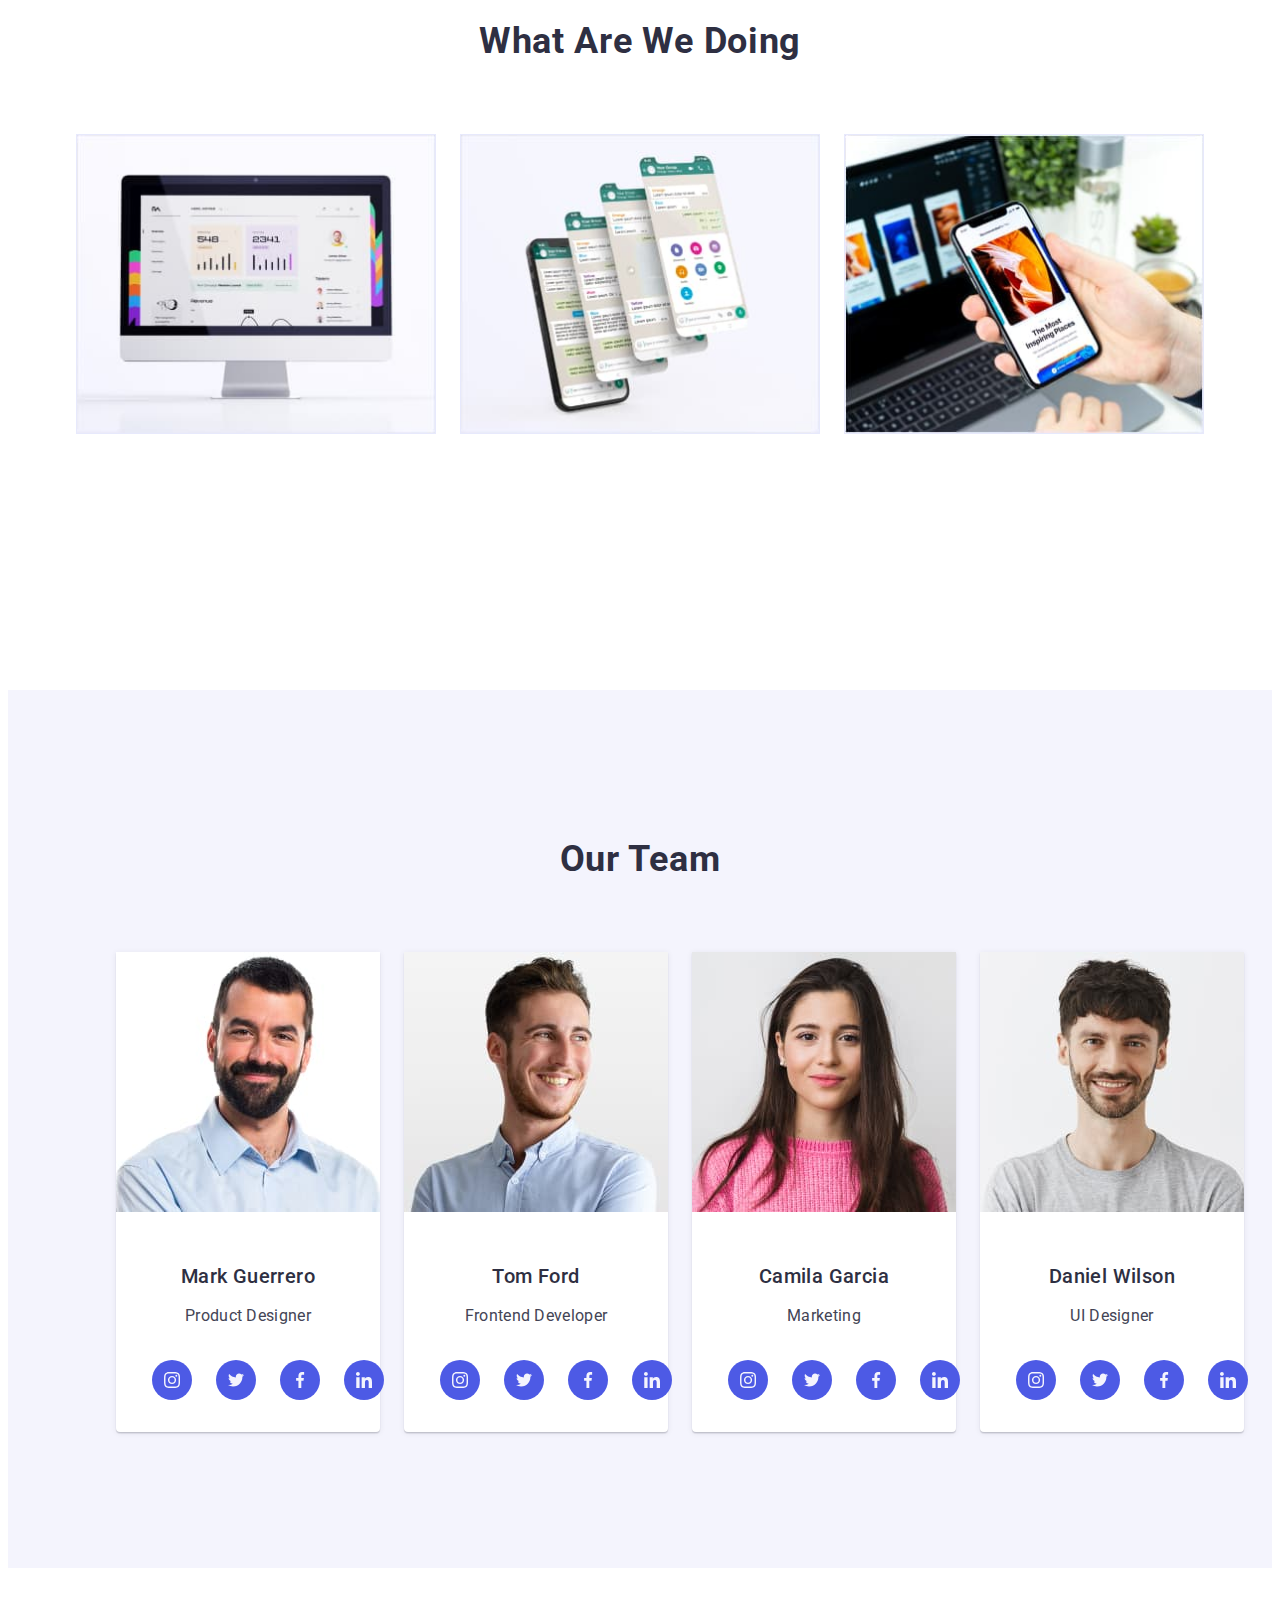
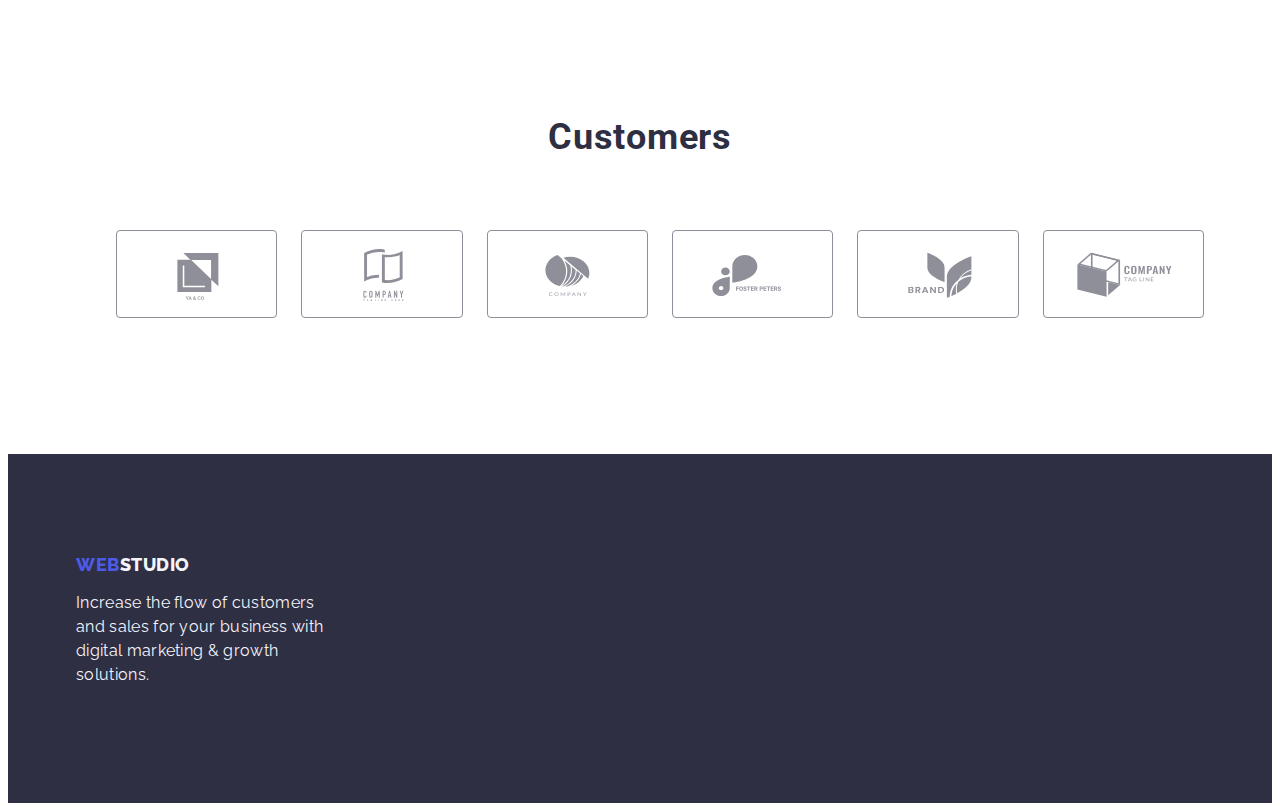
==== commit 1fc8fb4a: "main" ====
--- a/index.html
+++ b/index.html
@@ -191,31 +191,47 @@
                 <ul class="social-media list">
                   <li class="social-media-icons">
                     <a href="" class="social-media-link">
-                    <svg width="16" height="16" class="social-media-icon-fill">
-                      <use href="./images/icons.svg#icon-instagram-2" />
-                    </svg>
-                    </a>
-                  </li>
-                  <li class="social-media-icons">
-                    <a href="" class="social-media-link">
-                    <svg width="16" height="16" class="social-media-icon-fill">
-                      <use href="./images/icons.svg#icon-twitter-1" />
-                    </svg>
-                  </a>
-                  </li>
-                  <li class="social-media-icons">
-                    <a href="" class="social-media-link">
-                    <svg width="16" height="16" class="social-media-icon-fill">
-                      <use href="./images/icons.svg#icon-facebook-1" />
-                    </svg>
-                  </a>
-                  </li>
-                  <li class="social-media-icons">
-                    <a href="" class="social-media-link">
-                    <svg width="16" height="16" class="social-media-icon-fill">
-                      <use href="./images/icons.svg#icon-linkedin-1" />
-                    </svg>
-                  </a>
+                      <svg
+                        width="16"
+                        height="16"
+                        class="social-media-icon-fill"
+                      >
+                        <use href="./images/icons.svg#icon-instagram-2" />
+                      </svg>
+                    </a>
+                  </li>
+                  <li class="social-media-icons">
+                    <a href="" class="social-media-link">
+                      <svg
+                        width="16"
+                        height="16"
+                        class="social-media-icon-fill"
+                      >
+                        <use href="./images/icons.svg#icon-twitter-1" />
+                      </svg>
+                    </a>
+                  </li>
+                  <li class="social-media-icons">
+                    <a href="" class="social-media-link">
+                      <svg
+                        width="16"
+                        height="16"
+                        class="social-media-icon-fill"
+                      >
+                        <use href="./images/icons.svg#icon-facebook-1" />
+                      </svg>
+                    </a>
+                  </li>
+                  <li class="social-media-icons">
+                    <a href="" class="social-media-link">
+                      <svg
+                        width="16"
+                        height="16"
+                        class="social-media-icon-fill"
+                      >
+                        <use href="./images/icons.svg#icon-linkedin-1" />
+                      </svg>
+                    </a>
                   </li>
                 </ul>
               </div>
@@ -234,31 +250,47 @@
                 <ul class="social-media list">
                   <li class="social-media-icons">
                     <a href="" class="social-media-link">
-                    <svg width="16" height="16" class="social-media-icon-fill">
-                      <use href="./images/icons.svg#icon-instagram-2" />
-                    </svg>
-                  </a>
-                  </li>
-                  <li class="social-media-icons">
-                    <a href="" class="social-media-link">
-                    <svg width="16" height="16" class="social-media-icon-fill">
-                      <use href="./images/icons.svg#icon-twitter-1" />
-                    </svg>
-                  </a>
-                  </li>
-                  <li class="social-media-icons">
-                    <a href="" class="social-media-link">
-                    <svg width="16" height="16" class="social-media-icon-fill">
-                      <use href="./images/icons.svg#icon-facebook-1" />
-                    </svg>
-                  </a>
-                  </li>
-                  <li class="social-media-icons">
-                    <a href="" class="social-media-link">
-                    <svg width="16" height="16" class="social-media-icon-fill">
-                      <use href="./images/icons.svg#icon-linkedin-1" />
-                    </svg>
-                  </a>
+                      <svg
+                        width="16"
+                        height="16"
+                        class="social-media-icon-fill"
+                      >
+                        <use href="./images/icons.svg#icon-instagram-2" />
+                      </svg>
+                    </a>
+                  </li>
+                  <li class="social-media-icons">
+                    <a href="" class="social-media-link">
+                      <svg
+                        width="16"
+                        height="16"
+                        class="social-media-icon-fill"
+                      >
+                        <use href="./images/icons.svg#icon-twitter-1" />
+                      </svg>
+                    </a>
+                  </li>
+                  <li class="social-media-icons">
+                    <a href="" class="social-media-link">
+                      <svg
+                        width="16"
+                        height="16"
+                        class="social-media-icon-fill"
+                      >
+                        <use href="./images/icons.svg#icon-facebook-1" />
+                      </svg>
+                    </a>
+                  </li>
+                  <li class="social-media-icons">
+                    <a href="" class="social-media-link">
+                      <svg
+                        width="16"
+                        height="16"
+                        class="social-media-icon-fill"
+                      >
+                        <use href="./images/icons.svg#icon-linkedin-1" />
+                      </svg>
+                    </a>
                   </li>
                 </ul>
               </div>
@@ -277,31 +309,47 @@
                 <ul class="social-media list">
                   <li class="social-media-icons">
                     <a href="" class="social-media-link">
-                    <svg width="16" height="16" class="social-media-icon-fill">
-                      <use href="./images/icons.svg#icon-instagram-2" />
-                    </svg>
-                  </a>
-                  </li>
-                  <li class="social-media-icons">
-                    <a href="" class="social-media-link">
-                    <svg width="16" height="16" class="social-media-icon-fill">
-                      <use href="./images/icons.svg#icon-twitter-1" />
-                    </svg>
-                  </a>
-                  </li>
-                  <li class="social-media-icons">
-                    <a href="" class="social-media-link">
-                    <svg width="16" height="16" class="social-media-icon-fill">
-                      <use href="./images/icons.svg#icon-facebook-1" />
-                    </svg>
-                  </a>
-                  </li>
-                  <li class="social-media-icons">
-                    <a href="" class="social-media-link">
-                    <svg width="16" height="16" class="social-media-icon-fill">
-                      <use href="./images/icons.svg#icon-linkedin-1" />
-                    </svg>
-                  </a>
+                      <svg
+                        width="16"
+                        height="16"
+                        class="social-media-icon-fill"
+                      >
+                        <use href="./images/icons.svg#icon-instagram-2" />
+                      </svg>
+                    </a>
+                  </li>
+                  <li class="social-media-icons">
+                    <a href="" class="social-media-link">
+                      <svg
+                        width="16"
+                        height="16"
+                        class="social-media-icon-fill"
+                      >
+                        <use href="./images/icons.svg#icon-twitter-1" />
+                      </svg>
+                    </a>
+                  </li>
+                  <li class="social-media-icons">
+                    <a href="" class="social-media-link">
+                      <svg
+                        width="16"
+                        height="16"
+                        class="social-media-icon-fill"
+                      >
+                        <use href="./images/icons.svg#icon-facebook-1" />
+                      </svg>
+                    </a>
+                  </li>
+                  <li class="social-media-icons">
+                    <a href="" class="social-media-link">
+                      <svg
+                        width="16"
+                        height="16"
+                        class="social-media-icon-fill"
+                      >
+                        <use href="./images/icons.svg#icon-linkedin-1" />
+                      </svg>
+                    </a>
                   </li>
                 </ul>
               </div>
@@ -320,34 +368,100 @@
                 <ul class="social-media list">
                   <li class="social-media-icons">
                     <a href="" class="social-media-link">
-                    <svg width="16" height="16" class="social-media-icon-fill">
-                      <use href="./images/icons.svg#icon-instagram-2" />
-                    </svg>
-                  </a>
-                  </li>
-                  <li class="social-media-icons">
-                    <a href="" class="social-media-link">
-                    <svg width="16" height="16" class="social-media-icon-fill">
-                      <use href="./images/icons.svg#icon-twitter-1" />
-                    </svg>
-                  </a>
-                  </li>
-                  <li class="social-media-icons">
-                    <a href="" class="social-media-link">
-                    <svg width="16" height="16" class="social-media-icon-fill">
-                      <use href="./images/icons.svg#icon-facebook-1" />
-                    </svg>
-                  </a>
-                  </li>
-                  <li class="social-media-icons">
-                    <a href="" class="social-media-link">
-                    <svg width="16" height="16" class="social-media-icon-fill">
-                      <use href="./images/icons.svg#icon-linkedin-1" />
-                    </svg>
-                  </a>
+                      <svg
+                        width="16"
+                        height="16"
+                        class="social-media-icon-fill"
+                      >
+                        <use href="./images/icons.svg#icon-instagram-2" />
+                      </svg>
+                    </a>
+                  </li>
+                  <li class="social-media-icons">
+                    <a href="" class="social-media-link">
+                      <svg
+                        width="16"
+                        height="16"
+                        class="social-media-icon-fill"
+                      >
+                        <use href="./images/icons.svg#icon-twitter-1" />
+                      </svg>
+                    </a>
+                  </li>
+                  <li class="social-media-icons">
+                    <a href="" class="social-media-link">
+                      <svg
+                        width="16"
+                        height="16"
+                        class="social-media-icon-fill"
+                      >
+                        <use href="./images/icons.svg#icon-facebook-1" />
+                      </svg>
+                    </a>
+                  </li>
+                  <li class="social-media-icons">
+                    <a href="" class="social-media-link">
+                      <svg
+                        width="16"
+                        height="16"
+                        class="social-media-icon-fill"
+                      >
+                        <use href="./images/icons.svg#icon-linkedin-1" />
+                      </svg>
+                    </a>
                   </li>
                 </ul>
               </div>
+            </li>
+          </ul>
+        </div>
+      </section>
+      <!-- Section 5 from Main -->
+      <section class="fifth-section">
+        <div class="container">
+          <h2 class="customers-title">Customers</h2>
+          <ul class="customers-list list">
+            <li class="customers-list-li">
+              <a href="" class="customers-link">
+                <svg width="104" height="56" class="customers-icons">
+                  <use href="./images/icons.svg#icon-customers1" />
+                </svg>
+              </a>
+            </li>
+            <li class="customers-list-li">
+              <a href="" class="customers-link">
+                <svg width="104" height="56" class="customers-icons">
+                  <use href="./images/icons.svg#icon-customers2" />
+                </svg>
+              </a>
+            </li>
+            <li class="customers-list-li">
+              <a href="" class="customers-link">
+                <svg width="104" height="56" class="customers-icons">
+                  <use href="./images/icons.svg#icon-customers3" />
+                </svg>
+              </a>
+            </li>
+            <li class="customers-list-li">
+              <a href="" class="customers-link">
+                <svg width="104" height="56" class="customers-icons">
+                  <use href="./images/icons.svg#icon-customers4" />
+                </svg>
+              </a>
+            </li>
+            <li class="customers-list-li">
+              <a href="" class="customers-link">
+                <svg width="104" height="56" class="customers-icons">
+                  <use href="./images/icons.svg#icon-customers5" />
+                </svg>
+              </a>
+            </li>
+            <li class="customers-list-li">
+              <a href="" class="customers-link">
+                <svg width="104" height="56" class="customers-icons">
+                  <use href="./images/icons.svg#icon-customers6" />
+                </svg>
+              </a>
             </li>
           </ul>
         </div>
--- a/css/styles.css
+++ b/css/styles.css
@@ -4,6 +4,7 @@
   --brand-color-navy-blue: #2e2f42;
   --brand-color-iris: #4d5ae5;
   --brand-color-slate: #434455;
+  --brand-color-light-slate: #8e8f99;
   --brand-color-ocean: #404bbf;
   --brand-color-cloud: #f4f4fd;
   --brand-color-cornflower: #e7e9fc;
@@ -530,6 +531,8 @@
   justify-content: center;
   align-items: center;
   align-items: center;
+  width: 40px;
+  height: 40px;
 }
 
 .social-media-link:hover,
@@ -541,3 +544,54 @@
 .social-media-icon-fill {
   fill: var(--brand-color-cloud);
 }
+
+/* Section 5 from main - index.html */
+
+.fifth-section {
+  padding: 120px 0;
+}
+
+.customers-title {
+  font-size: 36px;
+  line-height: 1.11;
+  color: var(--brand-color-navy-blue);
+  margin-bottom: 72px;
+  text-align: center;
+  text-transform: capitalize;
+  font-weight: 700;
+  letter-spacing: 0.72px;
+}
+
+.customers-list {
+  display: flex;
+  gap: 24px;
+  height: 88px;
+}
+
+.customers-list-li {
+  width: calc((100% - 120px) / 6);
+  height: 88px;
+}
+
+.customers-link {
+  width: 100%;
+  height: 100%;
+  border-radius: 4px;
+  border: 1px solid #8e8f99;
+  display: flex;
+  align-items: center;
+  justify-content: center;
+  color: var(--brand-color-light-slate);
+}
+
+.customers-link:hover,
+.customers-link:focus {
+  border-color: var(--brand-color-ocean);
+  color: var(--brand-color-ocean);
+  border-color: var(--brand-color-ocean);
+  color: var(--brand-color-ocean);
+}
+
+.customers-icons {
+  fill: currentColor;
+}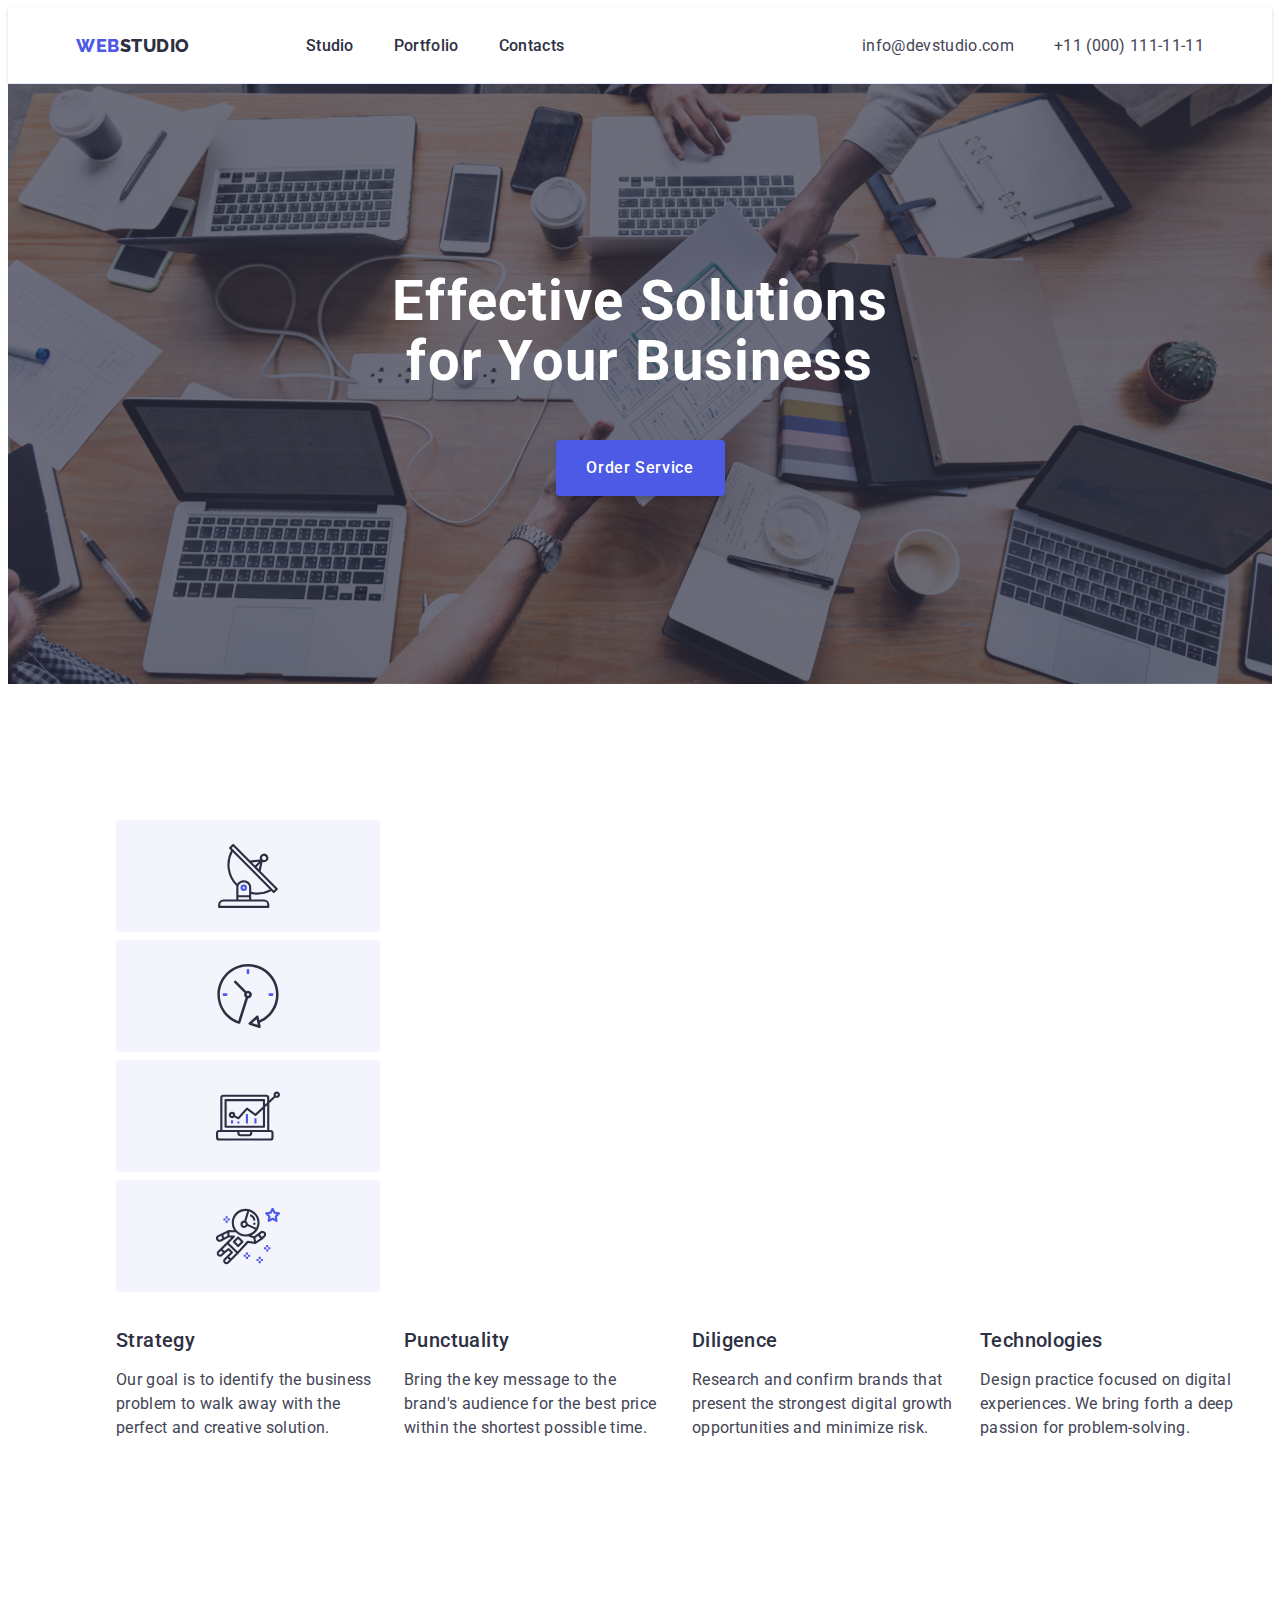
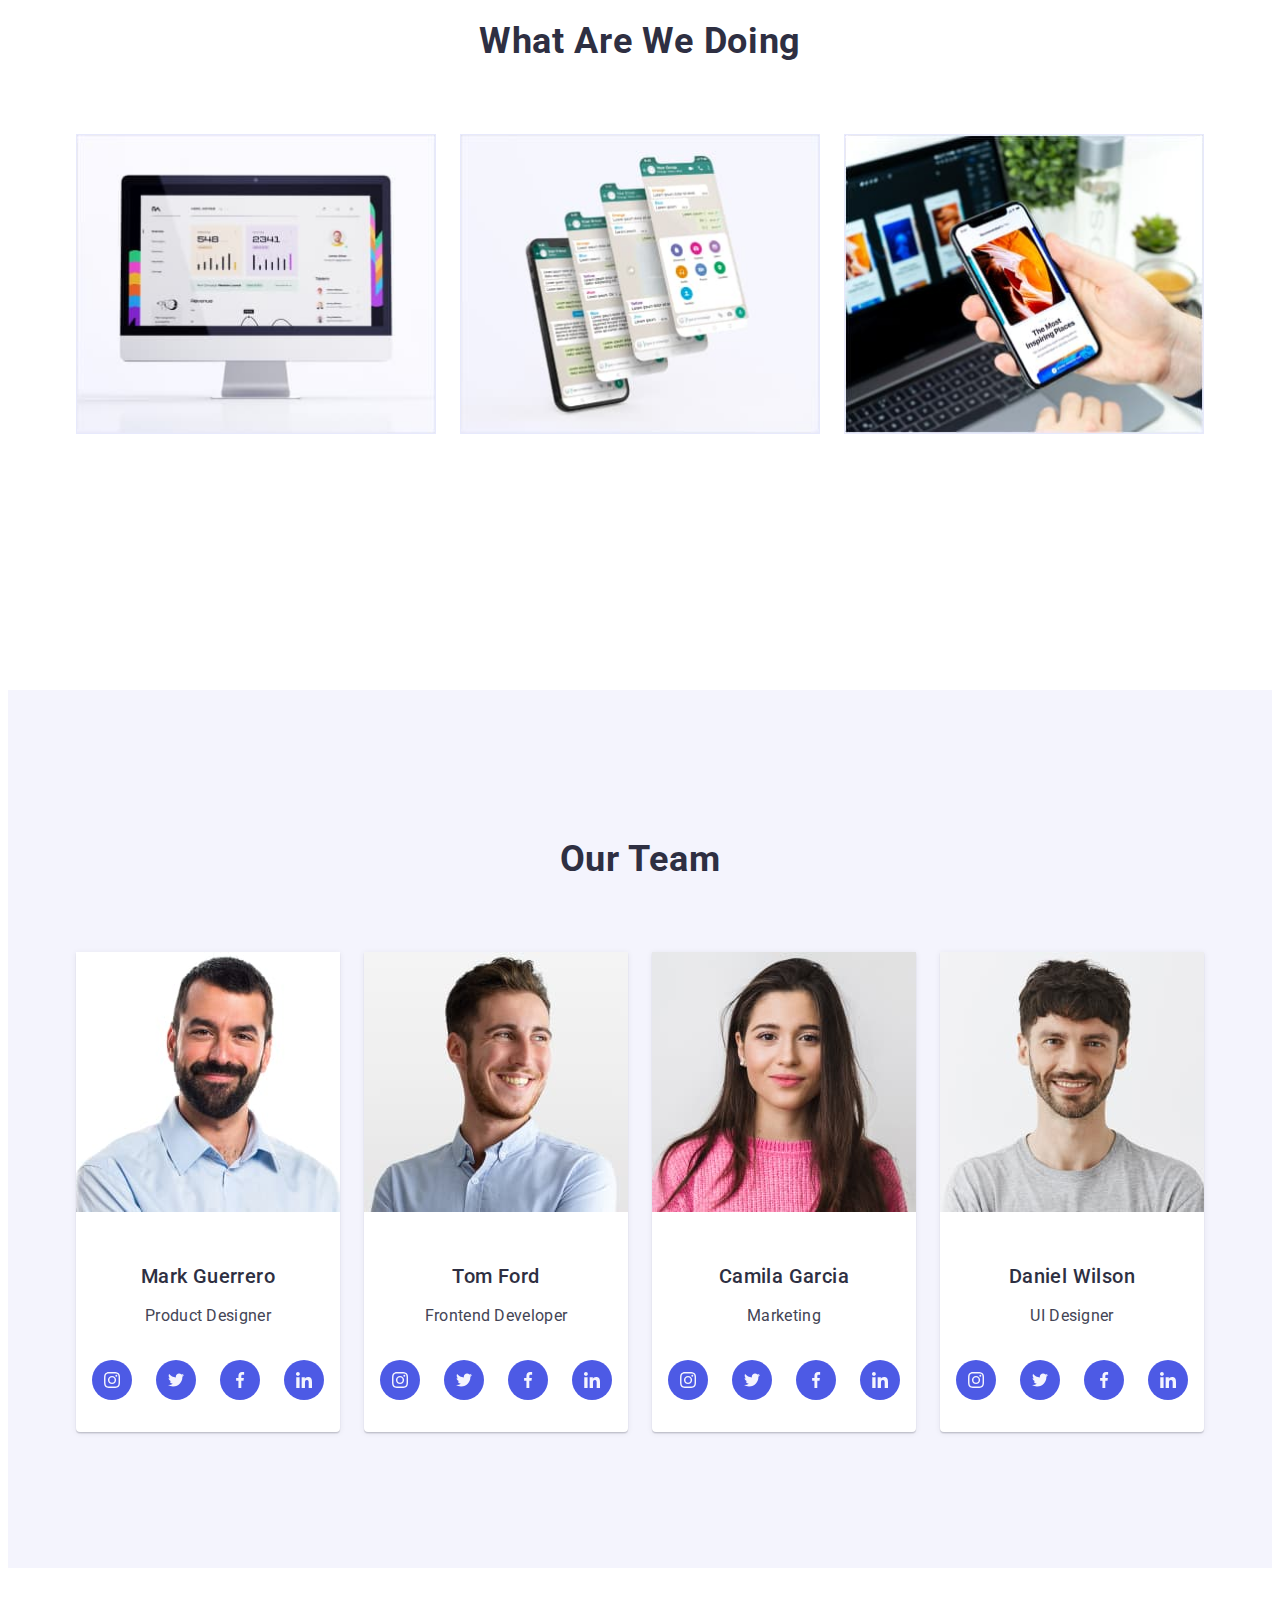
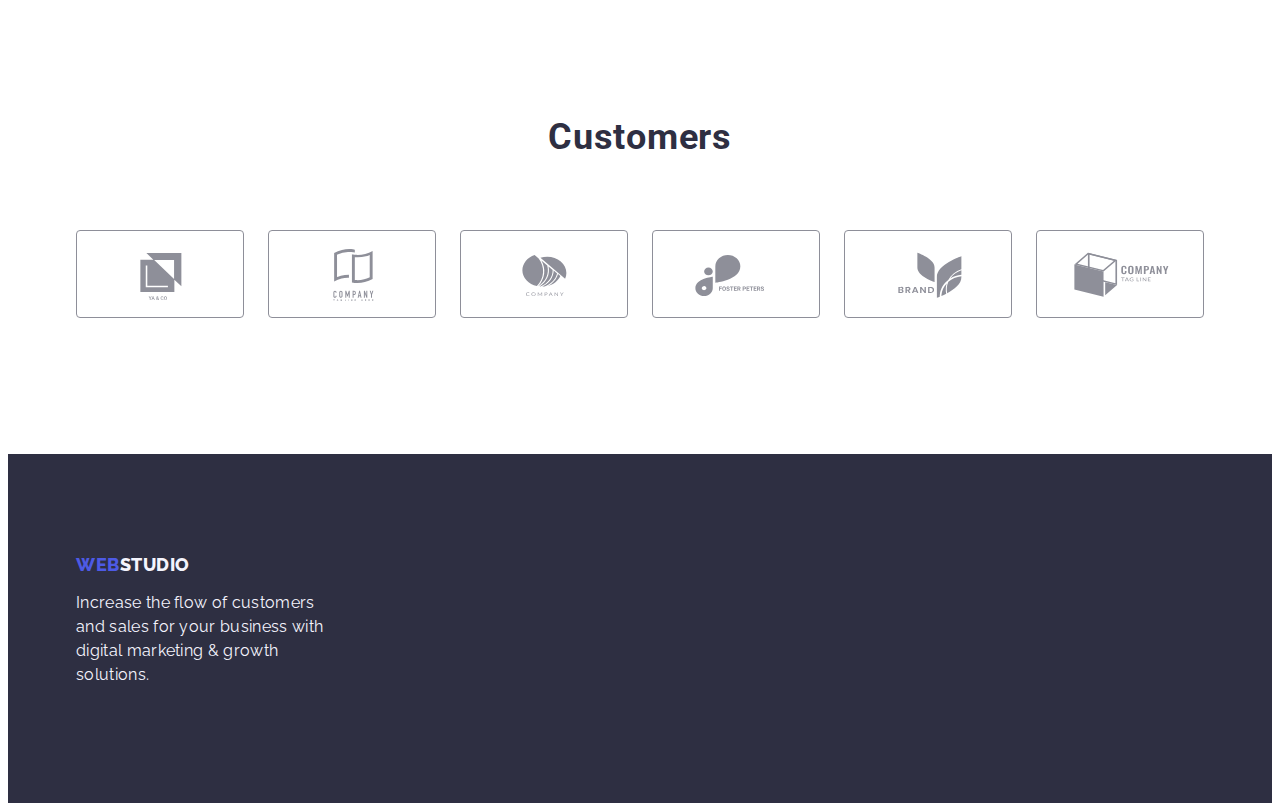
==== commit 40ea8822: "main" ====
--- a/index.html
+++ b/index.html
@@ -175,7 +175,7 @@
       <!-- Section 4 from Main -->
       <section class="fourth-section-main">
         <div class="container">
-          <h2 class="forth-section-main-title">Our Team</h2>
+          <h2 class="our-team-title">Our Team</h2>
           <ul class="fourth-section-list list">
             <li class="fourth-section">
               <img
--- a/css/styles.css
+++ b/css/styles.css
@@ -450,27 +450,25 @@
 
 .fourth-section-main {
   background: var(--brand-color-cloud);
+  display: flex;
   padding: 120px 0;
 }
 
 .fourth-section-list {
-  background-color: var(--brand-color-cloud);
   display: flex;
   gap: 24px;
+  padding: 0;
 }
 
 .fourth-section {
-  background-color: #ffffffff;
+  background-color: #ffffff;
   border-radius: 0px 0px 4px 4px;
   box-shadow: 0px 2px 1px 0px rgba(46, 47, 66, 0.08),
     0px 1px 1px 0px rgba(46, 47, 66, 0.16),
     0px 1px 6px 0px rgba(46, 47, 66, 0.08);
-  width: calc((100% - 48px) / 3);
-  width: 100%;
-  min-width: 264px;
-}
-
-.forth-section-main-title {
+}
+
+.our-team-title {
   color: var(--brand-color-navy-blue);
   font-size: 36px;
   font-weight: 700px;
@@ -479,12 +477,6 @@
   text-align: center;
   text-transform: capitalize;
   margin-bottom: 72px;
-}
-
-.fourth-section-list {
-  display: flex;
-  flex-direction: row;
-  gap: 24px;
 }
 
 .forth-section-div {
@@ -509,12 +501,15 @@
   line-height: 150%;
   letter-spacing: 0.32px;
   margin-bottom: 32px;
+  font-size: 16px;
 }
 
 .social-media {
   display: flex;
   justify-content: center;
   gap: 24px;
+  list-style: none;
+  padding-inline-start: 0%;
 }
 
 .social-media-icons {
@@ -558,14 +553,14 @@
   margin-bottom: 72px;
   text-align: center;
   text-transform: capitalize;
-  font-weight: 700;
   letter-spacing: 0.72px;
 }
 
 .customers-list {
   display: flex;
+  align-items: flex-start;
   gap: 24px;
-  height: 88px;
+  padding: 0;
 }
 
 .customers-list-li {
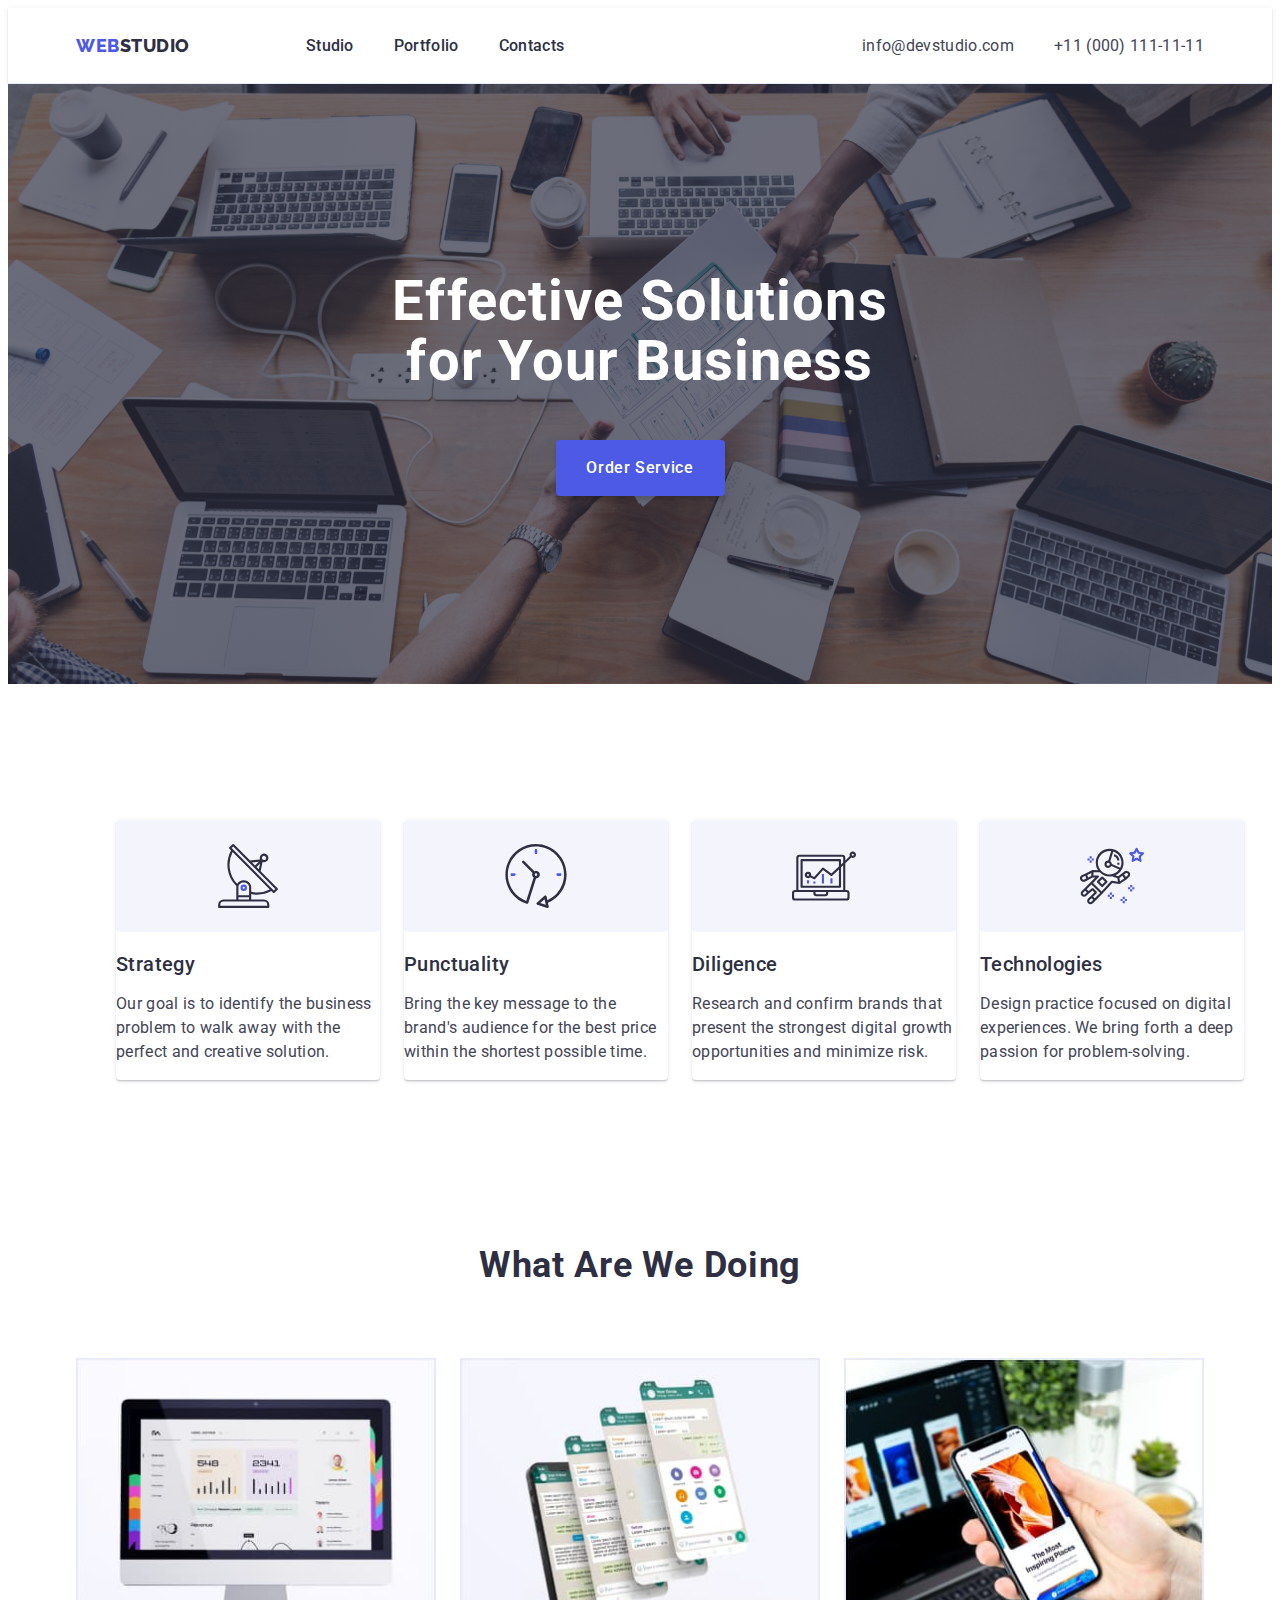
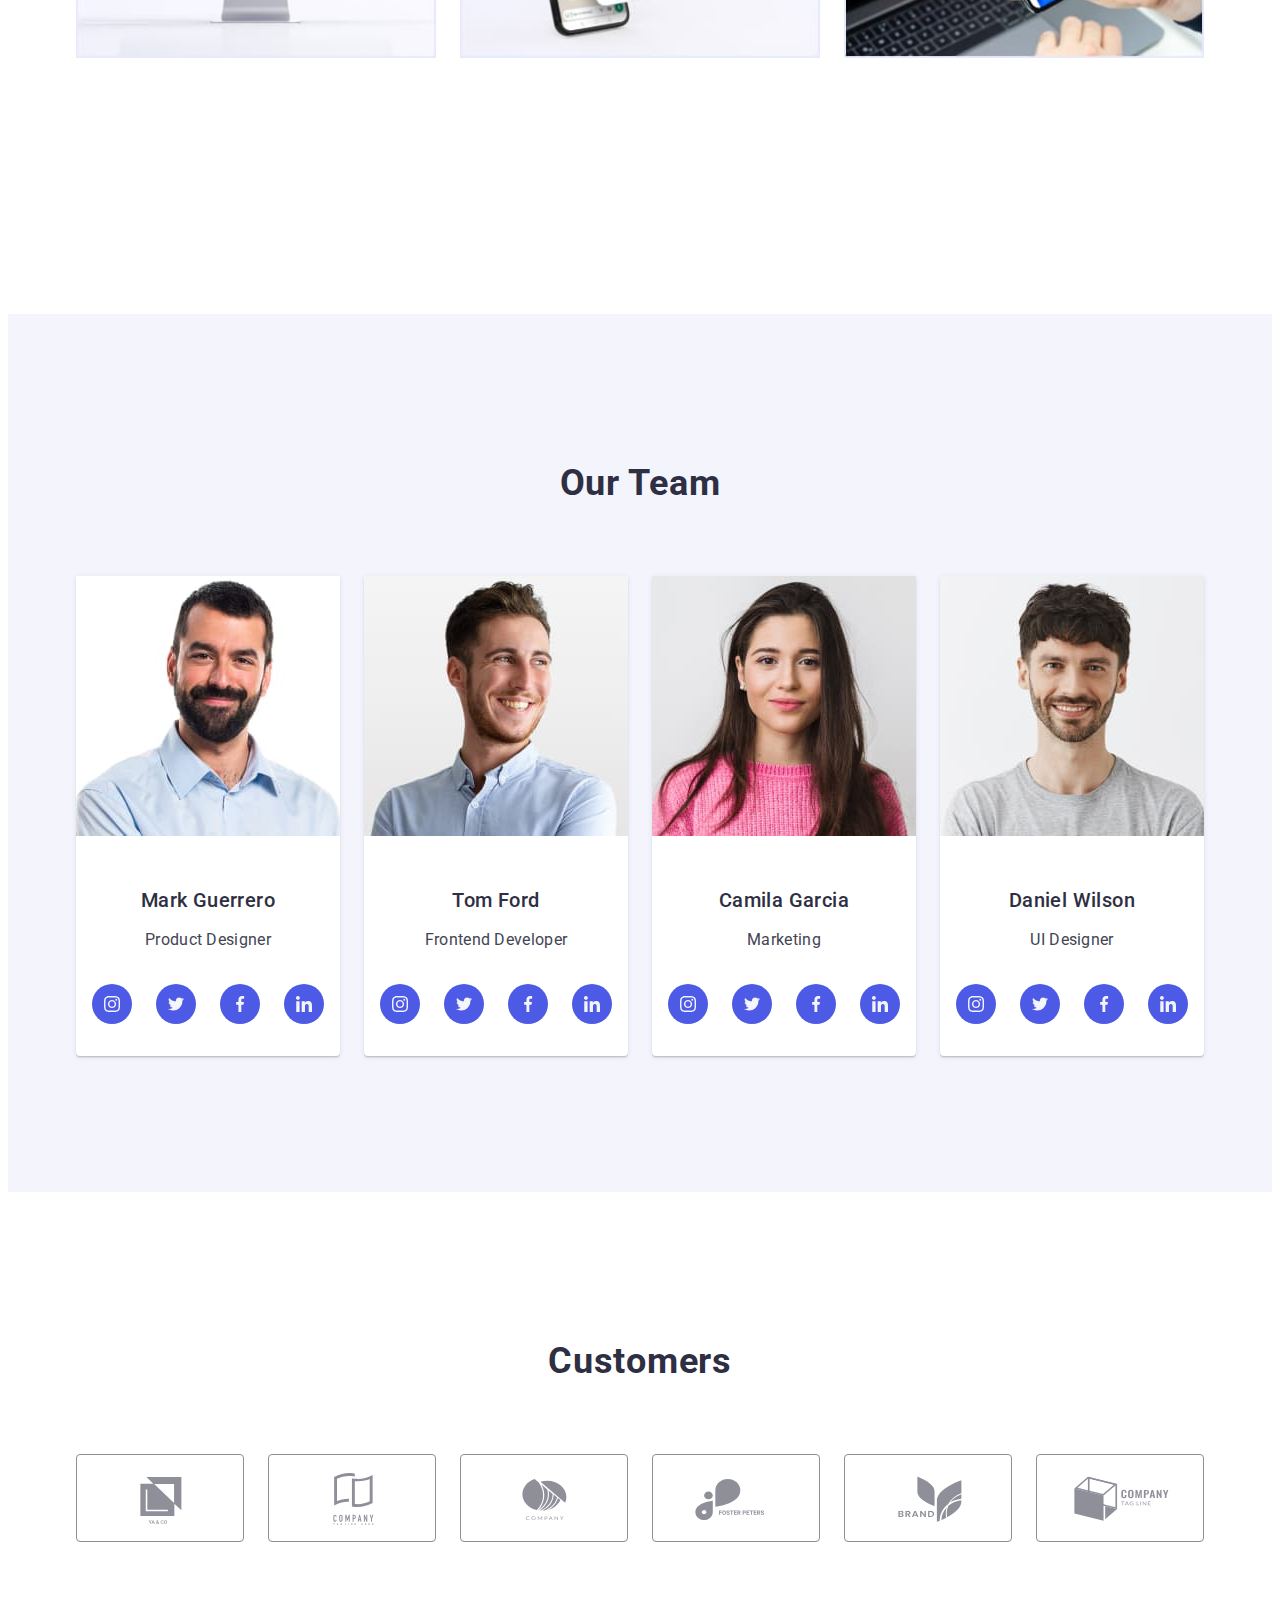
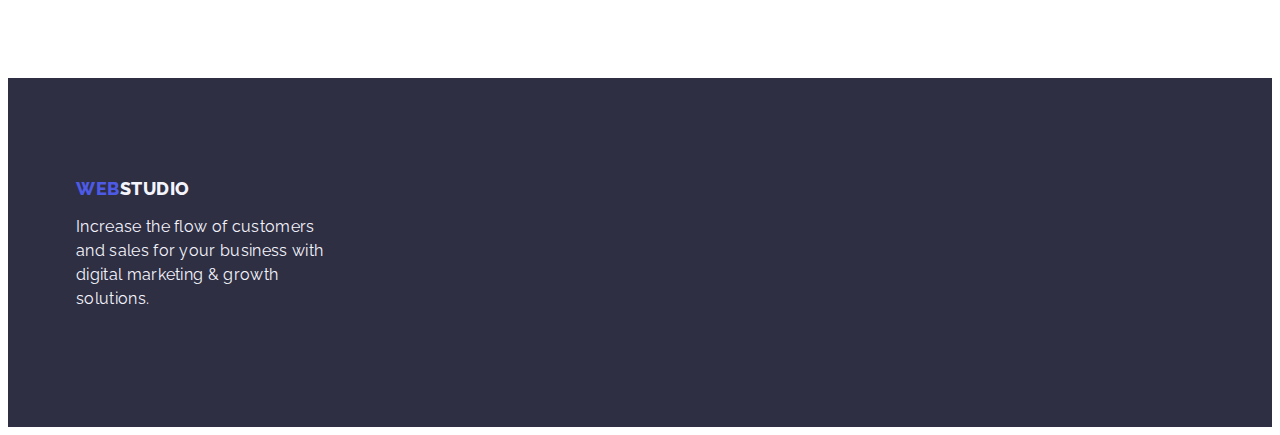
==== commit b8495410: "main" ====
--- a/index.html
+++ b/index.html
@@ -78,38 +78,13 @@
       <section class="second-section">
         <div class="container">
           <h2 class="visually-hidden">NU ESTE UN TITLU!</h2>
-          <ul class="list">
-            <li>
+          <ul class="second-section-list list">
+            <li class="second-section-listli list">
               <div class="svg-container">
                 <svg width="64" height="64">
                   <use href="./images/icons.svg#icon-antenna-1" />
                 </svg>
               </div>
-            </li>
-            <li>
-              <div class="svg-container">
-                <svg width="64" height="64">
-                  <use href="./images/icons.svg#icon-clock-1" />
-                </svg>
-              </div>
-            </li>
-            <li>
-              <div class="svg-container">
-                <svg width="64" height="64">
-                  <use href="./images/icons.svg#icon-diagram-1" />
-                </svg>
-              </div>
-            </li>
-            <li>
-              <div class="svg-container">
-                <svg width="64" height="64">
-                  <use href="./images/icons.svg#icon-astronaut-1" />
-                </svg>
-              </div>
-            </li>
-          </ul>
-          <ul class="second-section-list list">
-            <li class="second-section-listli list">
               <h3 class="second-section-list-title">Strategy</h3>
               <p class="second-section-list-paragraf">
                 Our goal is to identify the business problem to walk away with
@@ -117,6 +92,11 @@
               </p>
             </li>
             <li class="second-section-listli list">
+              <div class="svg-container">
+                <svg width="64" height="64">
+                  <use href="./images/icons.svg#icon-clock-1" />
+                </svg>
+              </div>
               <h3 class="second-section-list-title">Punctuality</h3>
               <p class="second-section-list-paragraf">
                 Bring the key message to the brand's audience for the best price
@@ -124,6 +104,11 @@
               </p>
             </li>
             <li class="second-section-listli list">
+              <div class="svg-container">
+                <svg width="64" height="64">
+                  <use href="./images/icons.svg#icon-diagram-1" />
+                </svg>
+              </div>
               <h3 class="second-section-list-title">Diligence</h3>
               <p class="second-section-list-paragraf">
                 Research and confirm brands that present the strongest digital
@@ -131,6 +116,11 @@
               </p>
             </li>
             <li class="second-section-listli list">
+              <div class="svg-container">
+                <svg width="64" height="64">
+                  <use href="./images/icons.svg#icon-astronaut-1" />
+                </svg>
+              </div>
               <h3 class="second-section-list-title">Technologies</h3>
               <p class="second-section-list-paragraf">
                 Design practice focused on digital experiences. We bring forth a
--- a/css/styles.css
+++ b/css/styles.css
@@ -341,15 +341,12 @@
 
 .second-section {
   padding: 120px 0px;
-  display: flex;
-  flex-direction: row;
 }
 
 .svg-container {
   display: flex;
   align-items: center;
   justify-content: center;
-  width: 264px;
   height: 112px;
   background-color: var(--brand-color-cloud);
   border-radius: 4px;
@@ -381,6 +378,12 @@
   flex-direction: column;
   align-items: flex-start;
   gap: 8px;
+  border-top-left-radius: 0px;
+  border-top-right-radius: 0px;
+  border-bottom-right-radius: 4px;
+  border-bottom-left-radius: 4px;
+  box-shadow: 0px 1px 6px rgba(46, 47, 66, 0.08),
+    0px 1px 1px rgba(46, 47, 66, 0.16), 0px 2px 1px rgba(46, 47, 66, 0.08);
 }
 
 .second-section-list-title {
@@ -589,4 +592,4 @@
 
 .customers-icons {
   fill: currentColor;
-}+}
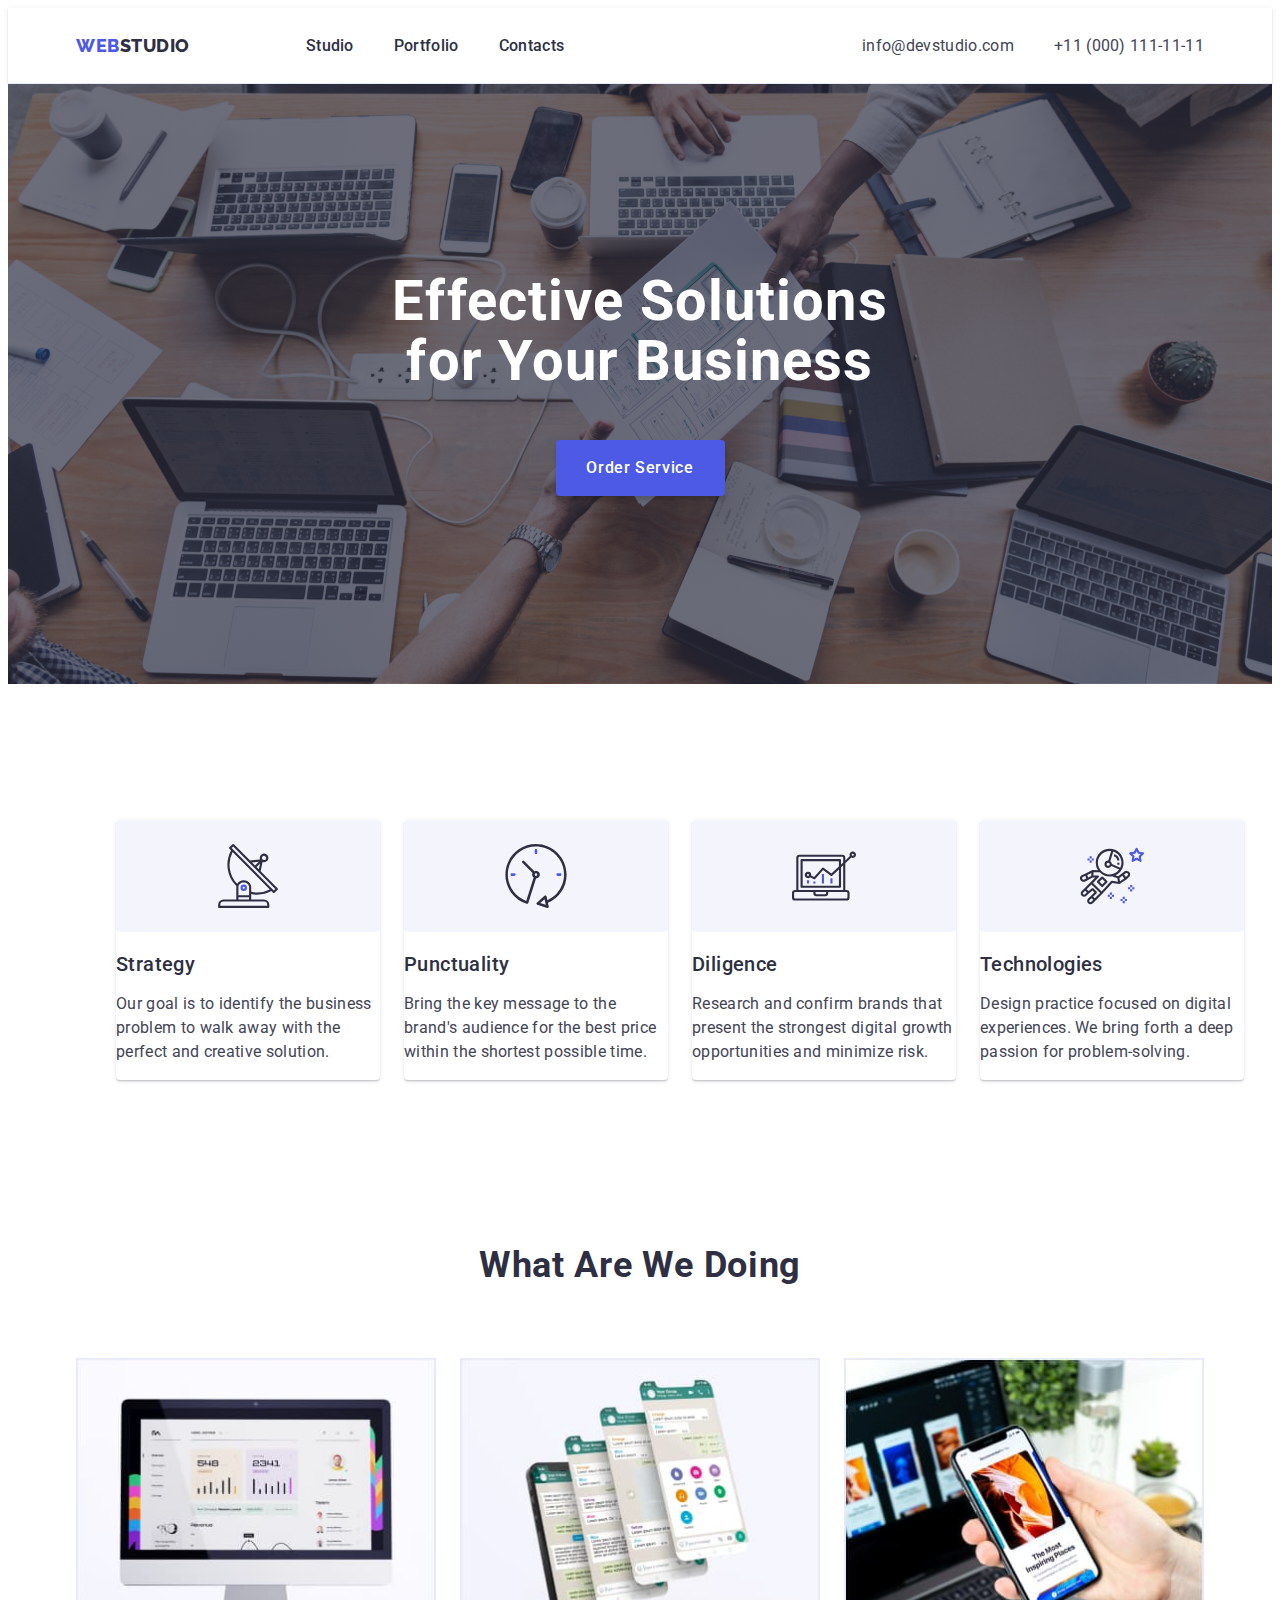
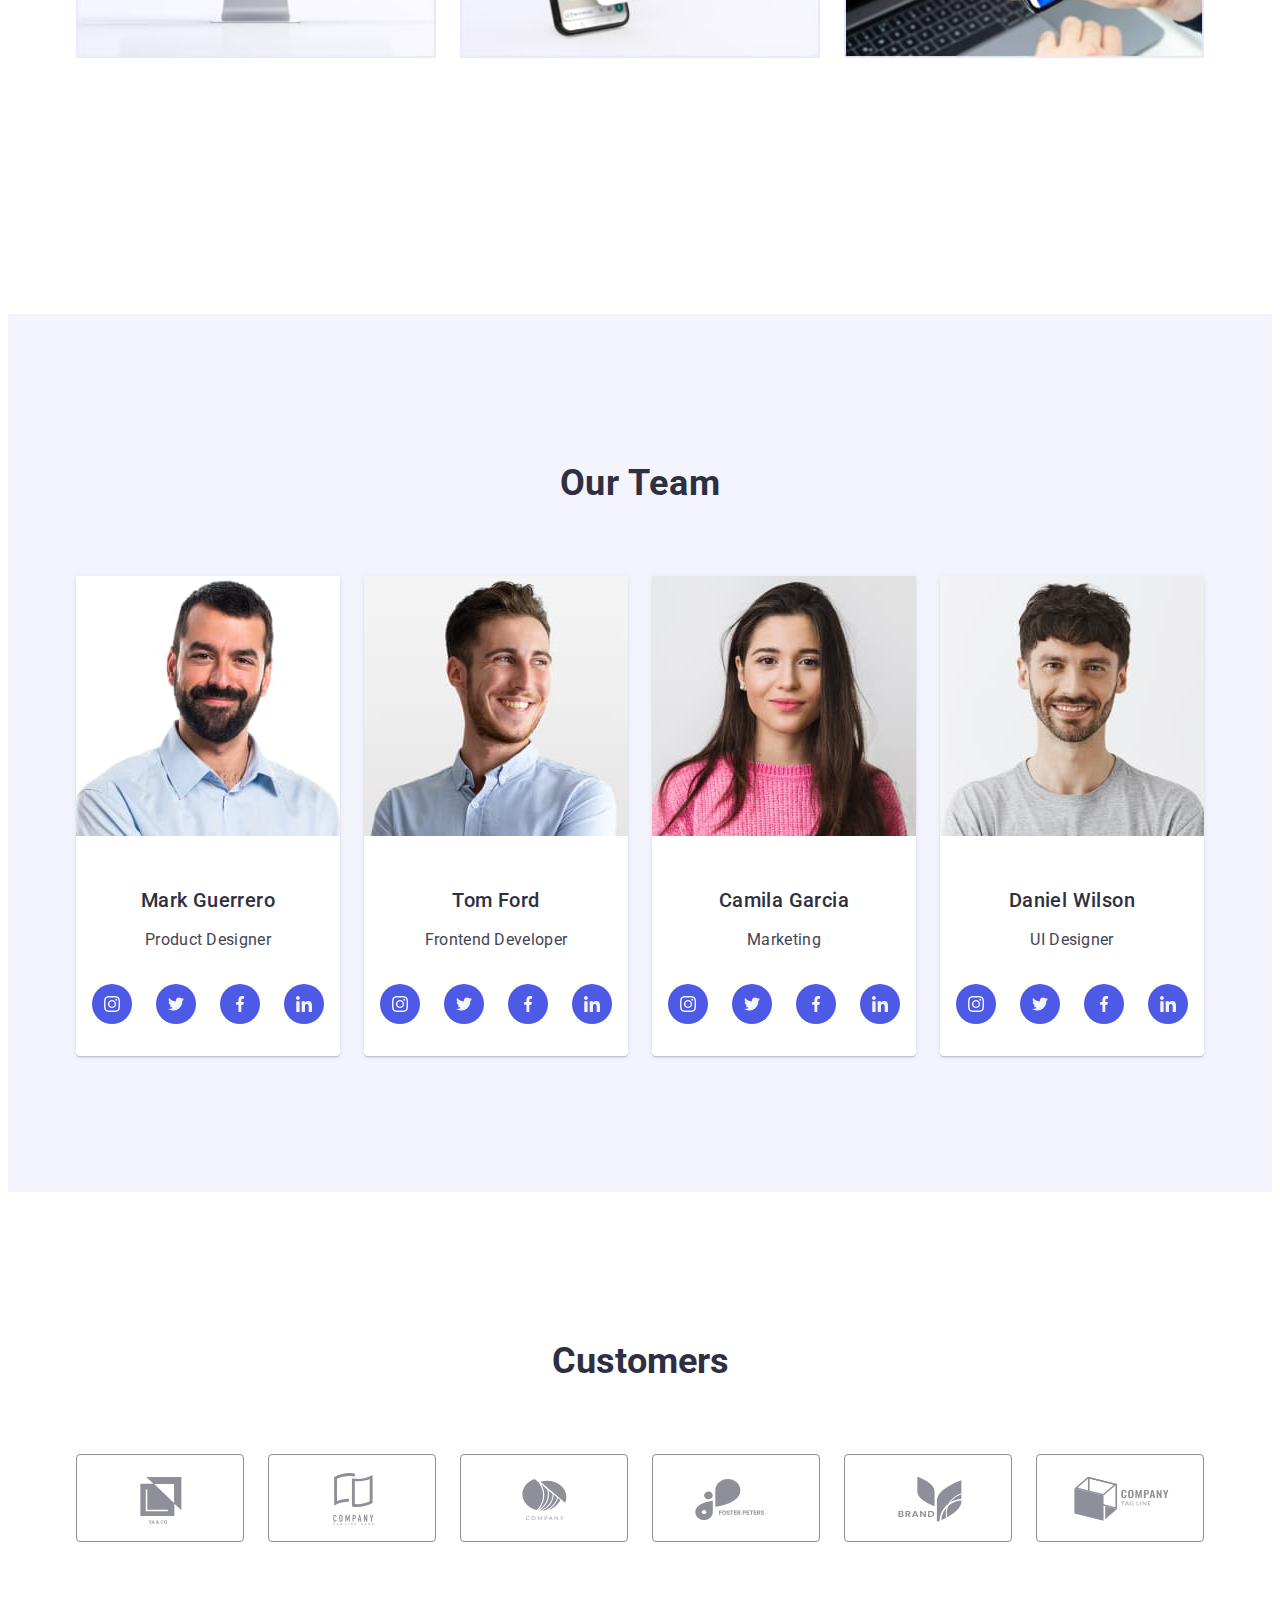
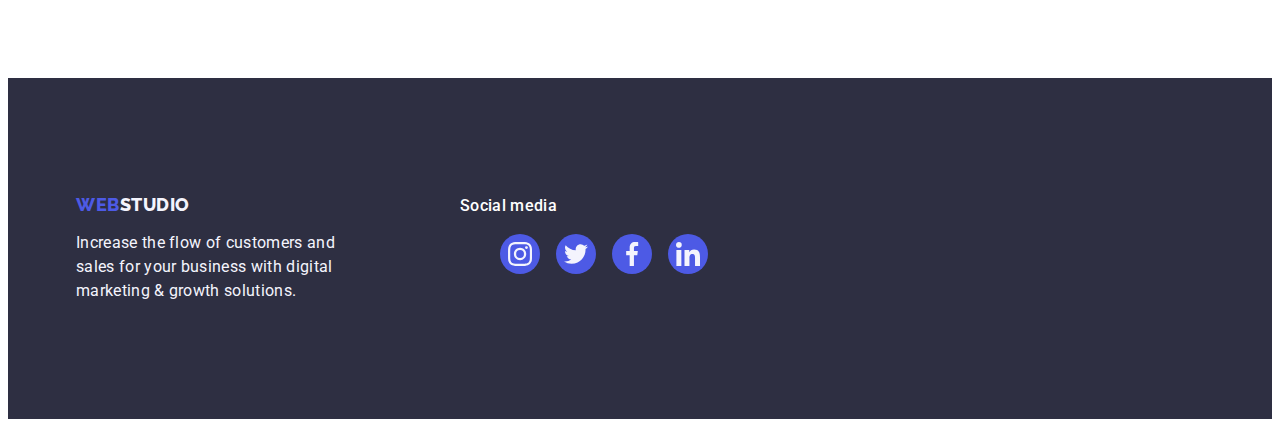
==== commit ed6ebfed: "main" ====
--- a/index.html
+++ b/index.html
@@ -459,14 +459,49 @@
     </main>
     <!-- Footer -->
     <footer class="footer">
-      <div class="container">
-        <a class="logo-web-footer logo-web link" href="./index.html"
-          >Web<span class="logo-studio-footer">Studio</span>
-        </a>
-        <p class="footer-paragraf">
-          Increase the flow of customers and sales for your business with
-          digital marketing & growth solutions.
-        </p>
+      <div class="container footer-container">
+        <div class="footer-second-container">
+          <a class="logo-web-footer logo-web link" href="./index.html"
+            >Web<span class="logo-studio-footer">Studio</span>
+          </a>
+          <p class="footer-paragraf">
+            Increase the flow of customers and sales for your business with
+            digital marketing & growth solutions.
+          </p>
+        </div>
+        <div class="footer-social-media">
+          <p class="footer-social-media-title">Social media</p>
+          <ul class="list footer-social-media-container">
+            <li class="footer-social-media-list">
+              <a href="" class="footer-social-media-link">
+                <svg width="24" height="24" class="footer-social-media-icon">
+                  <use href="./images/icons.svg#icon-instagram-2" />
+                </svg>
+              </a>
+            </li>
+            <li class="footer-social-media-list">
+              <a href="" class="footer-social-media-link">
+                <svg width="24" height="24" class="footer-social-media-icon">
+                  <use href="./images/icons.svg#icon-twitter-1" />
+                </svg>
+              </a>
+            </li>
+            <li class="footer-social-media-list">
+              <a href="" class="footer-social-media-link">
+                <svg width="24" height="24" class="footer-social-media-icon">
+                  <use href="./images/icons.svg#icon-facebook-1" />
+                </svg>
+              </a>
+            </li>
+            <li class="footer-social-media-list">
+              <a href="" class="footer-social-media-link">
+                <svg width="24" height="24" class="footer-social-media-icon">
+                  <use href="./images/icons.svg#icon-linkedin-1" />
+                </svg>
+              </a>
+            </li>
+          </ul>
+        </div>
       </div>
     </footer>
   </body>
--- a/css/styles.css
+++ b/css/styles.css
@@ -8,6 +8,7 @@
   --brand-color-ocean: #404bbf;
   --brand-color-cloud: #f4f4fd;
   --brand-color-cornflower: #e7e9fc;
+  --brand-color-white: #ffffff;
 }
 /* Global styles */
 body {
@@ -248,9 +249,7 @@
 /* Footer symols */
 
 .footer {
-  font-family: var(--logo-font-family);
   background-color: var(--brand-color-navy-blue);
-  display: flex;
   padding: 100px 0;
 }
 
@@ -278,6 +277,63 @@
   font-weight: 800px;
   font-family: "Raleway", sans-serif;
   margin-bottom: 16px;
+}
+
+.footer-container {
+  display: flex;
+  align-items: baseline;
+}
+
+.footer-second-container {
+  margin-right: 120px;
+  flex-direction: column;
+  display: inline-block;
+}
+
+.footer-social-media-title {
+  font-family: var(--header-font-family);
+  font-weight: 500;
+  font-size: 16px;
+  font-style: normal;
+  line-height: 1.5;
+  letter-spacing: 0.02em;
+  color: var(--brand-color-white);
+  margin-bottom: 16px;
+}
+
+.footer-social-media-container {
+  display: flex;
+  gap: 16px;
+  justify-content: center;
+  list-style-type: none;
+}
+
+.footer-social-media-list {
+  width: 40px;
+  height: 40px;
+}
+
+.footer-social-media-link {
+  width: 40px;
+  height: 40px;
+  width: 100%;
+  height: 100%;
+  background-color: var(--brand-color-iris);
+  border-radius: 50%;
+  display: flex;
+  justify-content: center;
+  align-items: center;
+  align-items: center;
+}
+
+.footer-social-media-link:hover,
+.footer-social-media-link:focus {
+  background-color: #31d0aa;
+  background-color: #31d0aa;
+}
+
+.footer-social-media-icon {
+  fill: var(--brand-color-cloud);
 }
 
 /* index.html */
@@ -546,7 +602,8 @@
 /* Section 5 from main - index.html */
 
 .fifth-section {
-  padding: 120px 0;
+  padding-top: 120px;
+  padding-bottom: 120px;
 }
 
 .customers-title {
@@ -555,8 +612,6 @@
   color: var(--brand-color-navy-blue);
   margin-bottom: 72px;
   text-align: center;
-  text-transform: capitalize;
-  letter-spacing: 0.72px;
 }
 
 .customers-list {
